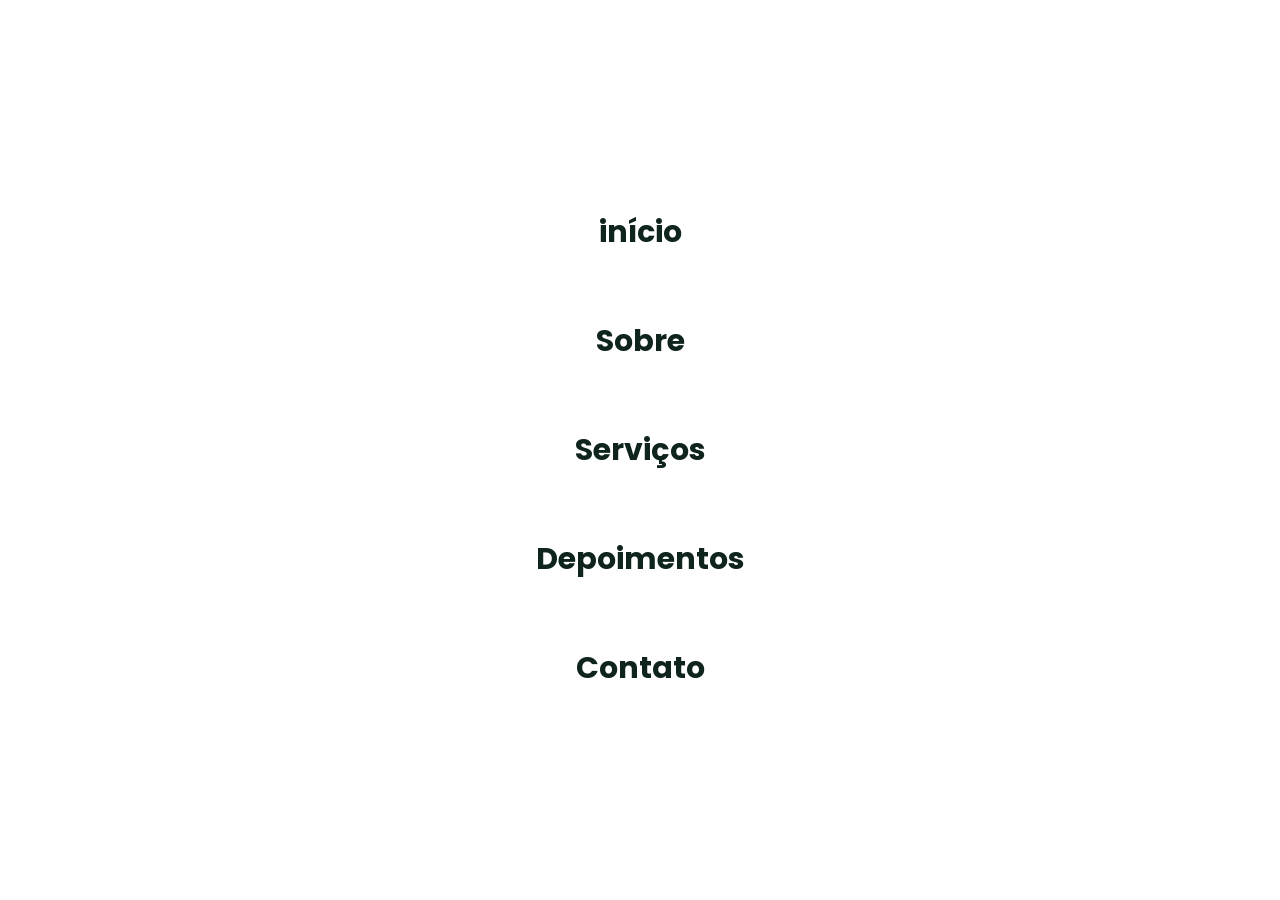
==== index.html @ bc119d98 "triyng to create navigation" ====
<!DOCTYPE html>
<html lang="pt_BR">

<head>
    <title>Barber's Page</title>

    <!-- METAS -->
    <meta charset="utf-8">
    <meta http-equiv="X-UA-Compatible" content="IE=edge, chrome=1">
    <meta name="viewport" content="width=device-width, initial-scale=1.0">

    <!-- CSS -->
    <link rel="stylesheet" href="./styles/style.css">

    <!-- FONTS -->
    <link rel="preconnect" href="https://fonts.googleapis.com">
    <link rel="preconnect" href="https://fonts.gstatic.com" crossorigin>
    <link
        href="https://fonts.googleapis.com/css2?family=DM+Sans:wght@400;500;700&family=Poppins:wght@400;500;700;800&display=swap"
        rel="stylesheet">

</head>

<body>
    <div class="content">
        <header id="header" class="container">
            <nav class="show">
                <a class="logo" href="#">beauty<span>salon</span><span>.</span></a>
                <div class="menu">
                    <ul>
                        <li><a class="title" href="#home">início</a></li>
                        <li><a class="title" href="#about">Sobre</a></li>
                        <li><a class="title" href="#services">Serviços</a></li>
                        <li><a class="title" href="#testimonials">Depoimentos</a></li>
                        <li><a class="title" href="#contact">Contato</a></li>
                    </ul>
                </div>

                <div class="open">...</div>
                <div class="close">x</div>
            </nav>
        </header>

        <main>
            <section class="section" id="home">
                <div class="container grid">
                    <div class="image">
                        <img src="./images/home-page.svg" alt="Profissional cortando cabelo de uma cliente em um ambiente exclusivo e organizado">
                    </div>
                    
                    <div class="text">
                        <h2 class="title">Saúde natural para os seus cabelos</h2>
                        <p>Um salão exclusivo em São Paulo, especializado em tratamentos naturais</p>
                        <a class="button" href="/">Agendar um horário</a>
                    </div>
                </div>
            </section>

            <div class="divider-1"></div>

            <section class="section"></section>
        </main>
    </div>
</body>

</html>
---- styles/style.css ----
/*===== RESET =====*/
* {
    margin: 0;
    padding: 0;
    outline: none;

    box-sizing: border-box;
}

a {
    text-decoration: none;
    color: var(--dark);
}

img {
    width: 100%;
    height: auto;
}

ul {
    list-style: none;
}

/*===== VARIABLES =====*/
:root {
    --hue: 159;

    --dark: hsl(var(--hue), 41%, 10%);
    --gray: hsl(0, 0%, 46%, 1);
    --light-gray: hsl(0, 0%, 89%);
    --primary-color: hsl(var(--hue), 36%, 57%);
    --secondary-color: hsl(var(--hue), 65%, 88%);
    --background-1: hsl(0, 0%, 98%);
    --background-2: hsl(0, 0%, 100%);

    font-size: 62.5%;
}

/*===== BASE =====*/
body {
    display: flex;
    height: 100vh;


   font: 400 1.6rem 'DM Sans', sans-serif;
   background: var(--background-1);
   color: var(--gray);

   -webkit-font-smoothing: antialiased;
}

.content {
    width: 100%;
}

main {
    margin-top: 7.2rem;
}

.title {
    font: 700 3rem Poppins, sans-serif;
    color: var(--dark);
    margin-bottom: 1.6rem;
    -webkit-font-smoothing: auto;
}

.container {
    width: 100%;
    padding: 0 2.4rem;
}

.divider-1 {
    height: 0.1rem;
    background: linear-gradient(270deg,
    #69B99D 0%,
    rgba(204, 244, 230, 0.34) 100%);
}

/*===== LAYOUT =====*/
#header {   
    border-bottom: 0.1rem solid var(--light-gray);
    display: flex;
    align-items: center;
    height: 7.2rem;

    position: fixed;
    background: var(--background-1);
    z-index: 100;
}

nav {
    display: flex;
    align-items: center;
    width: 100%;
    justify-content: space-between;
}

.logo {
    font: 700 2.1rem Poppins, sans-serif;
    color: var(--dark);
}

.logo span:nth-child(1) {
    color: var(--primary-color);
}

.logo span:nth-child(2) {
    font-weight: 800;
}

.section {
    padding: 8rem 0;
}

.grid {
    display: grid;
    gap: 3.2rem;
}
/*===== NAVIGATION =====*/

nav .menu {
    visibility: hidden;
    opacity: 0;
    
}

nav .menu ul li a {
    transition: color 0.2s;
}

nav .menu ul li a:hover {
    color: var(--primary-color);
}

nav.show .menu {
    visibility: visible;
    opacity: 1;

    background: var(--background-2);
    
    height: 100vh;
    width: 100vw;

    position: fixed;
    top: 0;
    left: 0;

    display: grid;
    place-content: center;
}

nav.show .menu ul {
    display: grid;
    gap: 6.4rem;
    text-align: center;
}

/*===== HOME =====*/
#home {
    overflow-x: hidden;
}

#home .container {
    padding: 0;
}

#home .image {
    
    position: relative;
}

#home .image::before {
    content: '';
    width: 100%;
    height: 100%;
    background: var(--secondary-color);
    position: absolute;
    top: -16.8%;
    left: 16.8%;
    z-index: 0;

    border-radius: 0.4rem;
}

#home .image img {
    width: 89%;
    position: relative;
}

#home .container .text {
    padding: 0 2.4rem;
    text-align: center;
}

#home .text p {
    margin-bottom: 3.2rem;
}

#home .text a.button {
    padding: 1.5rem 3.2rem;
    background: var(--primary-color);
    color: var(--background-1);
    border-radius: .4rem;
    font-weight: 500;

    display: inline-block;
    transition: 0.2s;
}

#home .text a.button:hover {
    filter: brightness(1.1);
}
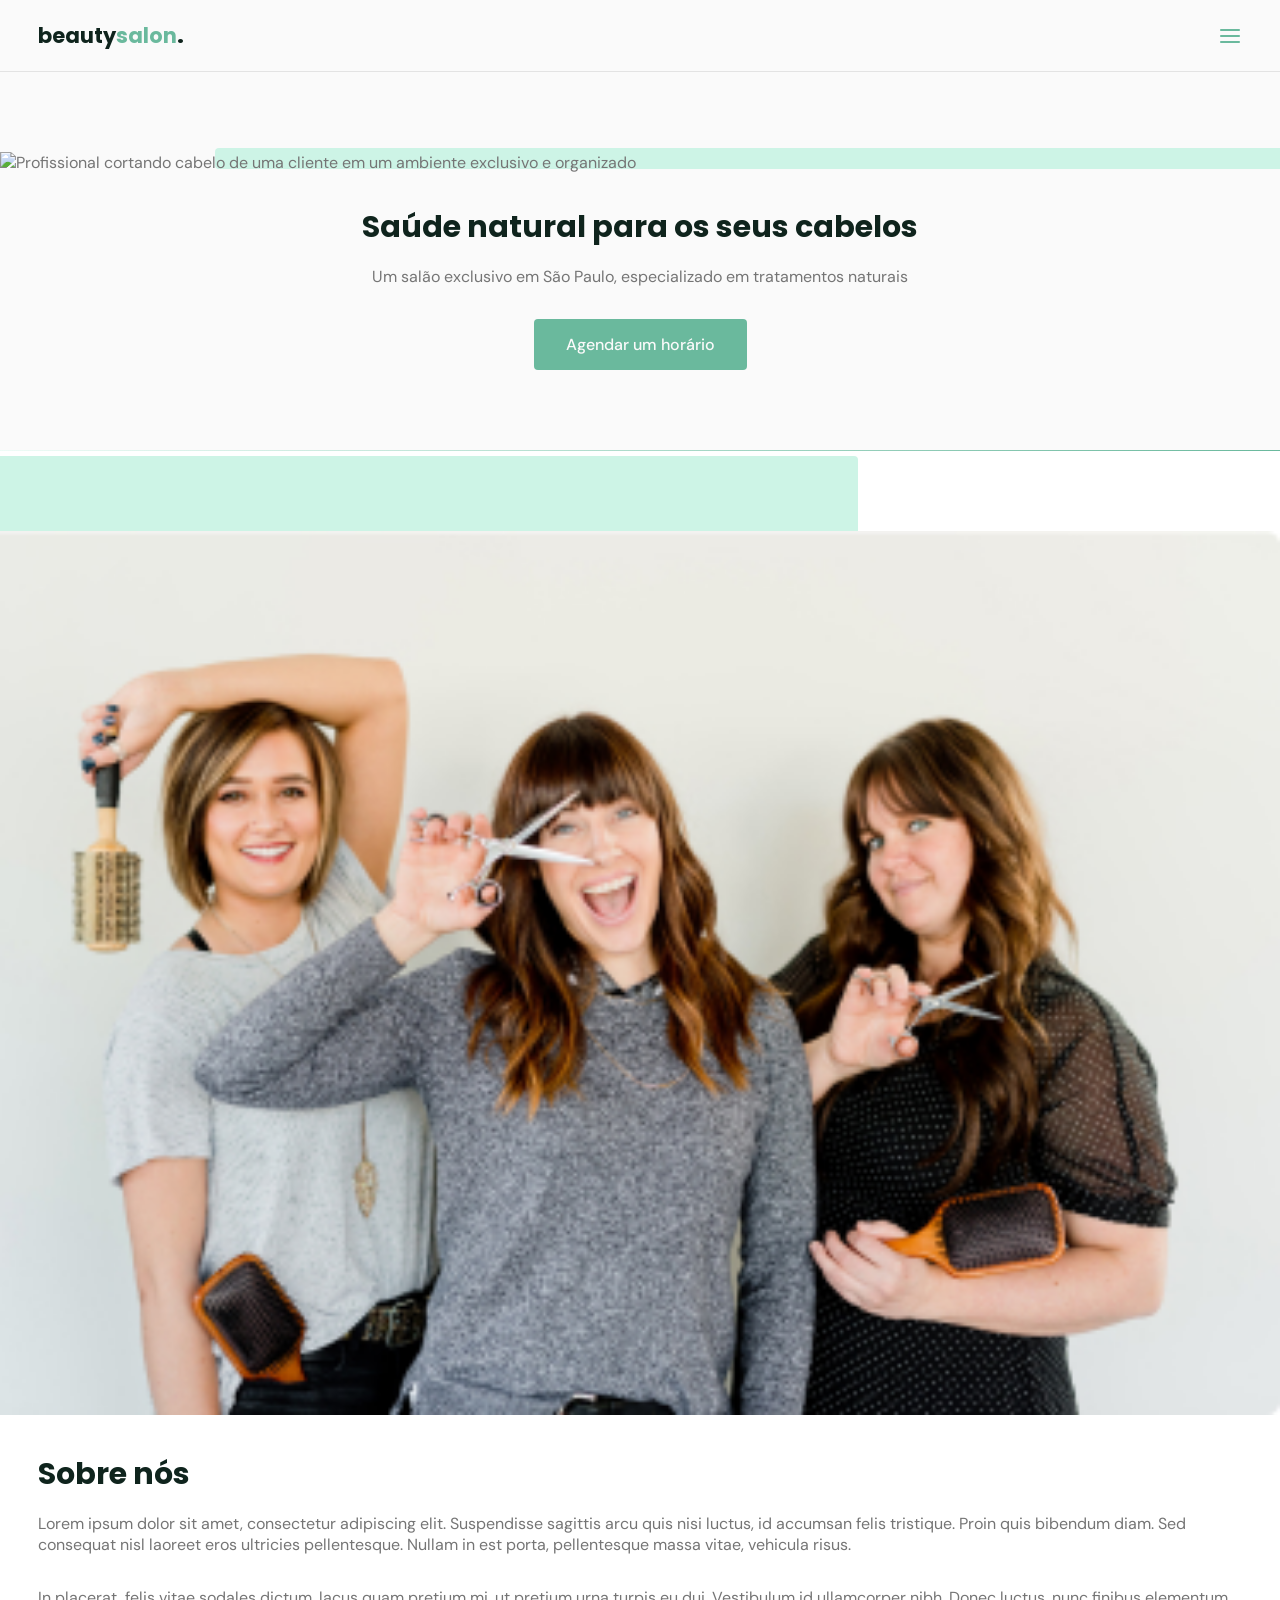
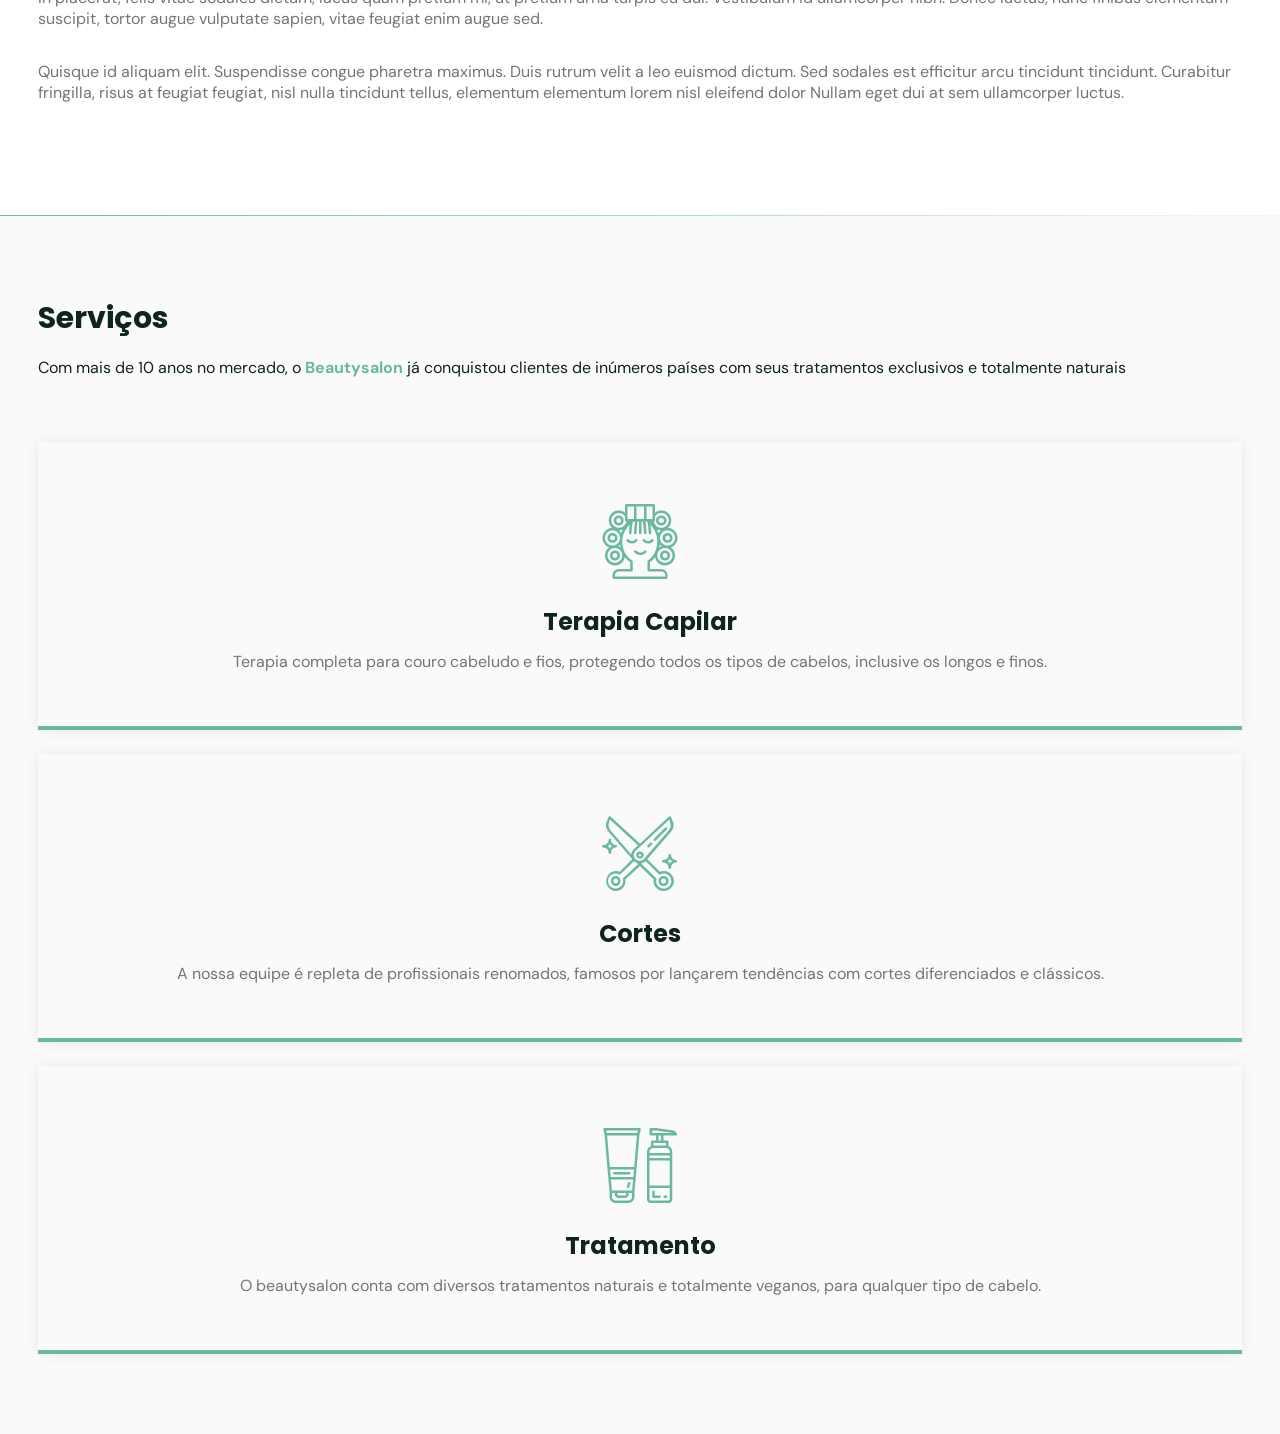
==== commit 29035fc3: "Finished the services section" ====
--- a/index.html
+++ b/index.html
@@ -19,16 +19,21 @@
         href="https://fonts.googleapis.com/css2?family=DM+Sans:wght@400;500;700&family=Poppins:wght@400;500;700;800&display=swap"
         rel="stylesheet">
 
+    <!-- ICONS -->
+    <link rel="stylesheet" href="./assets/fonts/style.css">
+
+    <script src="./scripts/main.js" defer></script>
+
 </head>
 
 <body>
     <div class="content">
         <header id="header" class="container">
-            <nav class="show">
+            <nav class="">
                 <a class="logo" href="#">beauty<span>salon</span><span>.</span></a>
                 <div class="menu">
                     <ul>
-                        <li><a class="title" href="#home">início</a></li>
+                        <li><a class="title" href="#home">Início</a></li>
                         <li><a class="title" href="#about">Sobre</a></li>
                         <li><a class="title" href="#services">Serviços</a></li>
                         <li><a class="title" href="#testimonials">Depoimentos</a></li>
@@ -36,18 +41,19 @@
                     </ul>
                 </div>
 
-                <div class="open">...</div>
-                <div class="close">x</div>
+                <div class="toggle icon-menu"></div>
+                <div class="toggle icon-close"></div>
             </nav>
         </header>
 
         <main>
             <section class="section" id="home">
-                <div class="container grid">
+                <div class="container">
                     <div class="image">
-                        <img src="./images/home-page.svg" alt="Profissional cortando cabelo de uma cliente em um ambiente exclusivo e organizado">
+                        <img src="./assets/images/home-image.svg"
+                            alt="Profissional cortando cabelo de uma cliente em um ambiente exclusivo e organizado">
                     </div>
-                    
+
                     <div class="text">
                         <h2 class="title">Saúde natural para os seus cabelos</h2>
                         <p>Um salão exclusivo em São Paulo, especializado em tratamentos naturais</p>
@@ -58,7 +64,68 @@
 
             <div class="divider-1"></div>
 
-            <section class="section"></section>
+            <section class="section" id="about">
+                <div class="container">
+                    <div class="image">
+                        <img src="./assets/images/about-image.jpg" alt="3 cabelereiras sorrindo">
+                    </div>
+                    <div class="text">
+                        <h2 class="title">Sobre nós</h2>
+
+                        <p>Lorem ipsum dolor sit amet, consectetur adipiscing elit. Suspendisse sagittis arcu quis nisi luctus, id accumsan felis tristique. Proin quis bibendum diam. Sed consequat nisl laoreet eros ultricies pellentesque. Nullam in est porta, pellentesque massa vitae, vehicula risus.
+                        </p>
+
+                        <p>In placerat, felis vitae sodales dictum, lacus quam pretium mi, ut pretium urna turpis eu dui. Vestibulum id ullamcorper nibh. Donec luctus, nunc finibus elementum suscipit, tortor augue vulputate sapien, vitae feugiat enim augue sed.</p>
+
+                        <p>Quisque id aliquam elit. Suspendisse congue pharetra maximus. Duis rutrum velit a leo euismod dictum. Sed sodales est efficitur arcu tincidunt tincidunt. Curabitur fringilla, risus at feugiat feugiat, nisl nulla tincidunt tellus, elementum elementum lorem nisl eleifend dolor Nullam eget dui at sem ullamcorper luctus.</p>
+                    </div>
+                </div>
+            </section>
+
+            <div class="divider-2"></div>
+
+            <section class="section" id="services">
+                <div class="container">
+                    <header>
+                        <h2 class="title">Serviços</h2>
+
+                        <p>Com mais de 10 anos no mercado, o <span>Beautysalon</span> já conquistou clientes de inúmeros países com seus tratamentos exclusivos e totalmente naturais</p>
+                    </header>
+
+                    <div class="cards">
+                        <div class="card-wrapper">
+                            <div class="icon-woman-hair icon"></div>
+                            
+                            <div class="text">
+                                <h3 class="subtitle">Terapia Capilar</h3>
+
+                                <p>Terapia completa para couro cabeludo e fios, protegendo todos os tipos de cabelos, inclusive os longos e finos.</p>
+                            </div>
+                        </div>
+
+                        <div class="card-wrapper">
+                            <div class="icon-trim icon"></div>
+                            
+                            <div class="text">
+                                <h3 class="subtitle">Cortes</h3>
+
+                                <p>A nossa equipe é repleta de profissionais renomados, famosos por lançarem tendências com cortes diferenciados e clássicos.</p>
+                            </div>
+                        </div>
+
+                        <div class="card-wrapper">
+                            <div class="icon-cosmetic icon"></div>
+                            
+                            <div class="text">
+                                <h3 class="subtitle">Tratamento</h3>
+
+                                <p>O beautysalon conta com diversos tratamentos naturais e totalmente veganos, para qualquer tipo de cabelo.</p>
+                            </div>
+                        </div>
+                    </div>
+                    
+                </div>
+            </section>
         </main>
     </div>
 </body>
--- a/styles/style.css
+++ b/styles/style.css
@@ -43,7 +43,6 @@
 
 
    font: 400 1.6rem 'DM Sans', sans-serif;
-   background: var(--background-1);
    color: var(--gray);
 
    -webkit-font-smoothing: antialiased;
@@ -64,16 +63,30 @@
     -webkit-font-smoothing: auto;
 }
 
+.subtitle {
+    font: 700 2.4rem Poppins, sans-serif;
+    color: var(--dark);
+    margin-bottom: 1.2rem;
+    -webkit-font-smoothing: auto;
+}
+
 .container {
     width: 100%;
-    padding: 0 2.4rem;
+    padding: 0 3.8rem;
 }
 
 .divider-1 {
     height: 0.1rem;
     background: linear-gradient(270deg,
-    #69B99D 0%,
-    rgba(204, 244, 230, 0.34) 100%);
+	hsl(var(--hue), 36%, 57%) 0%,
+    hsla(var(--hue), 65%, 88%, 0.34) 100%);
+}
+
+.divider-2 {
+    height: 0.1rem;
+    background: linear-gradient(90deg,
+	hsl(var(--hue), 36%, 57%) 0%,
+    hsla(var(--hue), 65%, 88%, 0.34) 100%);
 }
 
 /*===== LAYOUT =====*/
@@ -112,20 +125,34 @@
     padding: 8rem 0;
 }
 
-.grid {
-    display: grid;
-    gap: 3.2rem;
-}
 /*===== NAVIGATION =====*/
 
 nav .menu {
     visibility: hidden;
     opacity: 0;
-    
+    position: fixed;
 }
 
 nav .menu ul li a {
     transition: color 0.2s;
+    position: relative;
+}
+
+nav ul li a::after {
+    content: '';
+    width: 0%;
+    height: 0.2rem;
+    background: var(--primary-color);
+
+    position: absolute;
+    bottom: -2.4rem;
+    left: 0;
+
+    transition: width 0.2s;
+}
+
+nav ul li a:hover::after {
+    width: 100%;
 }
 
 nav .menu ul li a:hover {
@@ -141,7 +168,6 @@
     height: 100vh;
     width: 100vw;
 
-    position: fixed;
     top: 0;
     left: 0;
 
@@ -153,19 +179,42 @@
     display: grid;
     gap: 6.4rem;
     text-align: center;
+}
+
+/* toggle menu */
+.toggle {
+    color: var(--primary-color);
+    font-size: 2.4rem;
+    cursor: pointer;
+}
+
+nav div.icon-close {
+    visibility: hidden;
+    opacity: 0;
+    position: fixed;
+}
+
+nav.show div.icon-close {
+    visibility: visible;
+    opacity: 1;
+
+    position: absolute;
+    right: 2.4rem;
 }
 
 /*===== HOME =====*/
 #home {
     overflow-x: hidden;
+    background: var(--background-1);
 }
 
 #home .container {
     padding: 0;
+    display: grid;
+    gap: 3.2rem;
 }
 
 #home .image {
-    
     position: relative;
 }
 
@@ -188,7 +237,7 @@
 }
 
 #home .container .text {
-    padding: 0 2.4rem;
+    padding: 0 3.8rem;
     text-align: center;
 }
 
@@ -209,4 +258,104 @@
 
 #home .text a.button:hover {
     filter: brightness(1.1);
-}+}
+
+/*===== ABOUT =====*/
+#about {
+    overflow-x: hidden;
+    background: var(--background-2);
+}
+
+#about .container {
+    padding: 0;
+    display: grid;
+    gap: 3.2rem;
+}
+
+#about .image {
+    position: relative;
+}
+
+#about .image::before {
+    content: '';
+    width: 100%;
+    height: 100%;
+    background: var(--secondary-color);
+    position: absolute;
+    top: -8.4%;
+    right: 33%;
+    z-index: 0;
+
+    border-radius: 0.4rem;
+}
+
+#about .image img {
+    width: 100%;
+    position: relative;
+}
+
+#about .container .text {
+    padding: 0 3.8rem;
+    text-align: left;
+}
+
+#about .text p {
+    margin-bottom: 3.2rem;
+}
+
+/*===== SERVICES =====*/
+
+#services {
+    background: var(--background-1);
+}
+
+#services header {
+    margin-bottom: 6.4rem;
+}
+
+#services header p {
+    color: var(--dark);
+    font: 400 1.6rem 'DM Sans', sans-serif;
+}
+
+#services header p span {
+    color: var(--primary-color);
+    font: 700 1.6rem 'DM Sans', sans-serif;
+}
+
+#services .cards {
+    display: grid;
+    gap: 2.4rem;
+}
+
+#services .cards .card-wrapper {
+    display: grid;
+    align-items: center;
+    text-align: center;
+
+    padding: 5.8rem 3.2rem;
+
+    box-shadow: 0px 0px 1.2rem rgba(0, 0, 0, 0.08);
+
+    position: relative;
+}
+
+#services .cards .card-wrapper::after {
+    content: '';
+    width: 100%;
+    height: 0.4rem;
+
+    background: var(--primary-color);
+
+    position: absolute;
+    bottom: 0;
+    left: 0;
+}
+
+#services .cards .card-wrapper .icon {
+    font-size: 8rem;
+    color: var(--primary-color);
+
+    margin-bottom: 2.4rem;
+}
+
--- a/assets/fonts/style.css
+++ b/assets/fonts/style.css
@@ -0,0 +1,63 @@
+@font-face {
+  font-family: 'icomoon';
+  src:  url('fonts/icomoon.eot?1zfzpm');
+  src:  url('fonts/icomoon.eot?1zfzpm#iefix') format('embedded-opentype'),
+    url('fonts/icomoon.ttf?1zfzpm') format('truetype'),
+    url('fonts/icomoon.woff?1zfzpm') format('woff'),
+    url('fonts/icomoon.svg?1zfzpm#icomoon') format('svg');
+  font-weight: normal;
+  font-style: normal;
+  font-display: block;
+}
+
+[class^="icon-"], [class*=" icon-"] {
+  /* use !important to prevent issues with browser extensions that change fonts */
+  font-family: 'icomoon' !important;
+  speak: never;
+  font-style: normal;
+  font-weight: normal;
+  font-variant: normal;
+  text-transform: none;
+  line-height: 1;
+
+  /* Better Font Rendering =========== */
+  -webkit-font-smoothing: antialiased;
+  -moz-osx-font-smoothing: grayscale;
+}
+
+.icon-phone:before {
+  content: "\e900";
+}
+.icon-close:before {
+  content: "\e901";
+}
+.icon-cosmetic:before {
+  content: "\e902";
+}
+.icon-facebook:before {
+  content: "\e903";
+}
+.icon-instagram:before {
+  content: "\e904";
+}
+.icon-mail:before {
+  content: "\e905";
+}
+.icon-map-pin:before {
+  content: "\e906";
+}
+.icon-menu:before {
+  content: "\e907";
+}
+.icon-trim:before {
+  content: "\e908";
+}
+.icon-whatsapp:before {
+  content: "\e909";
+}
+.icon-woman-hair:before {
+  content: "\e90a";
+}
+.icon-youtube:before {
+  content: "\e90b";
+}
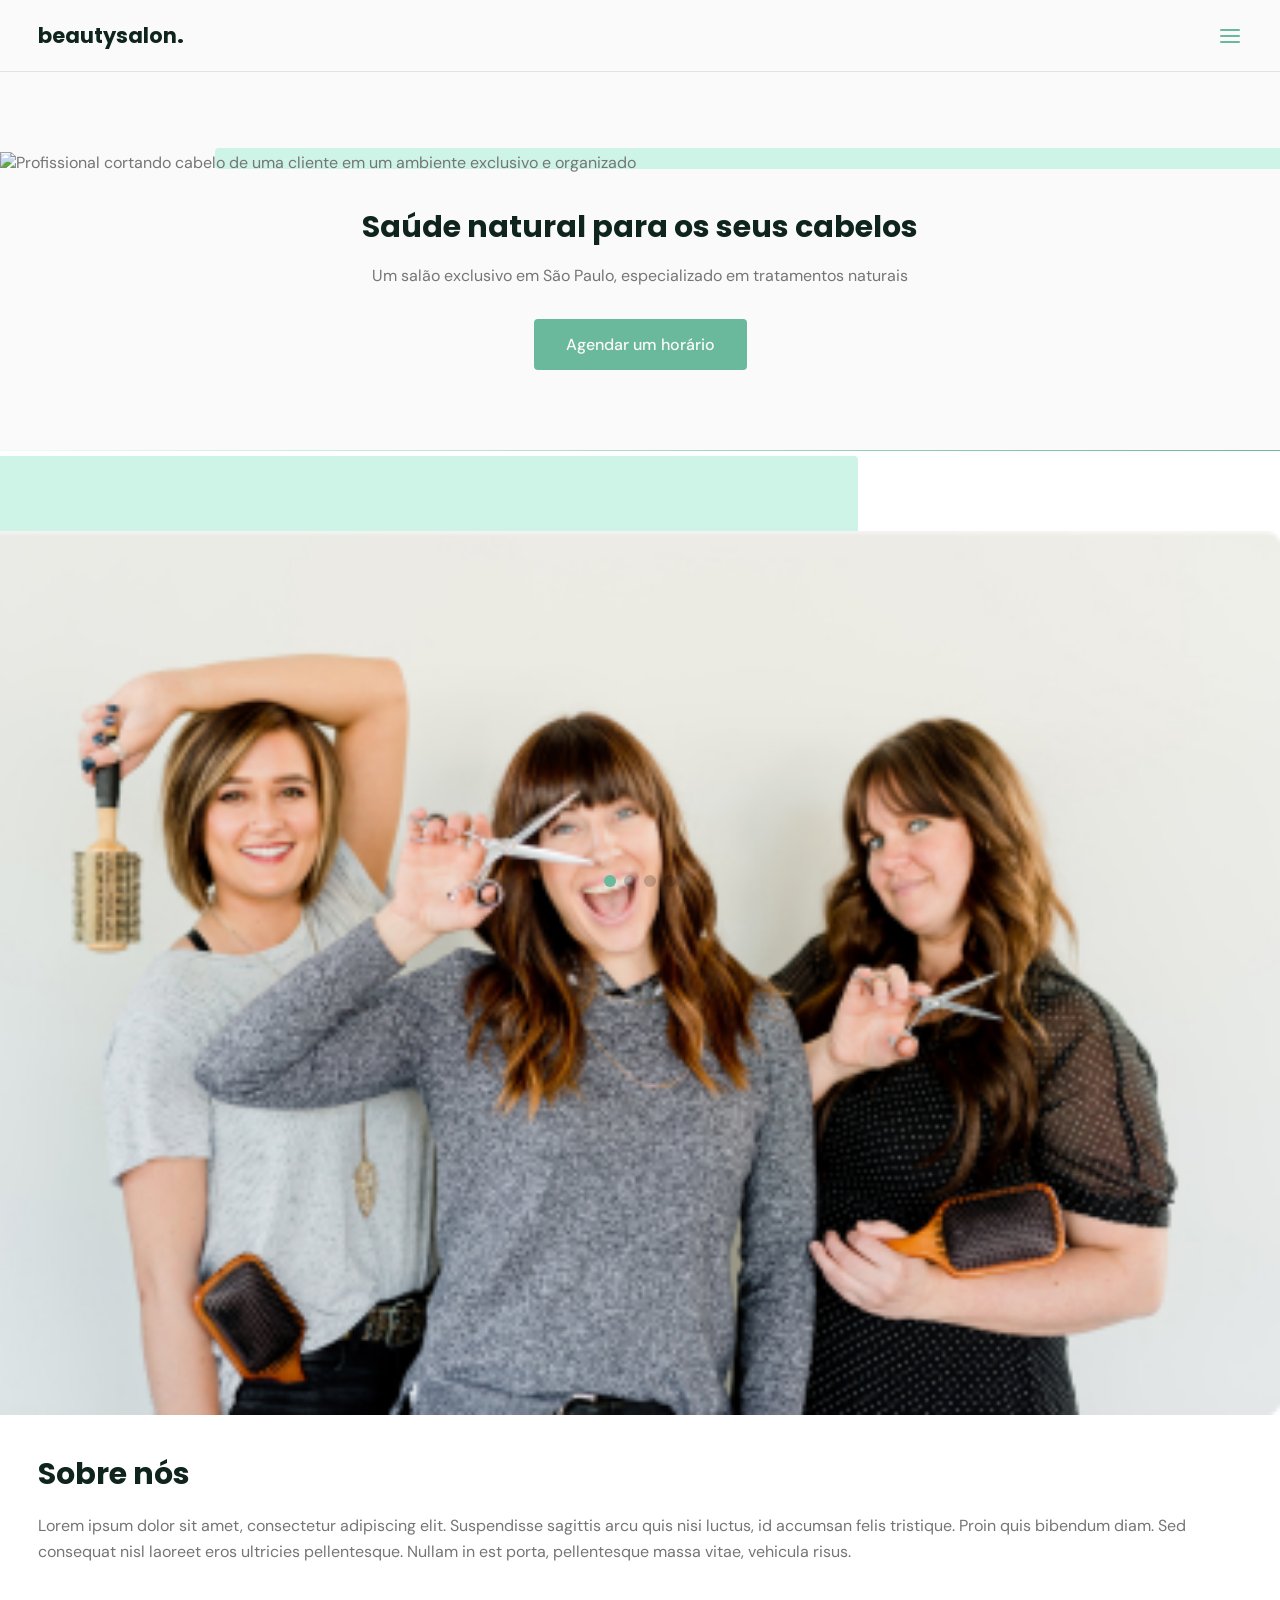
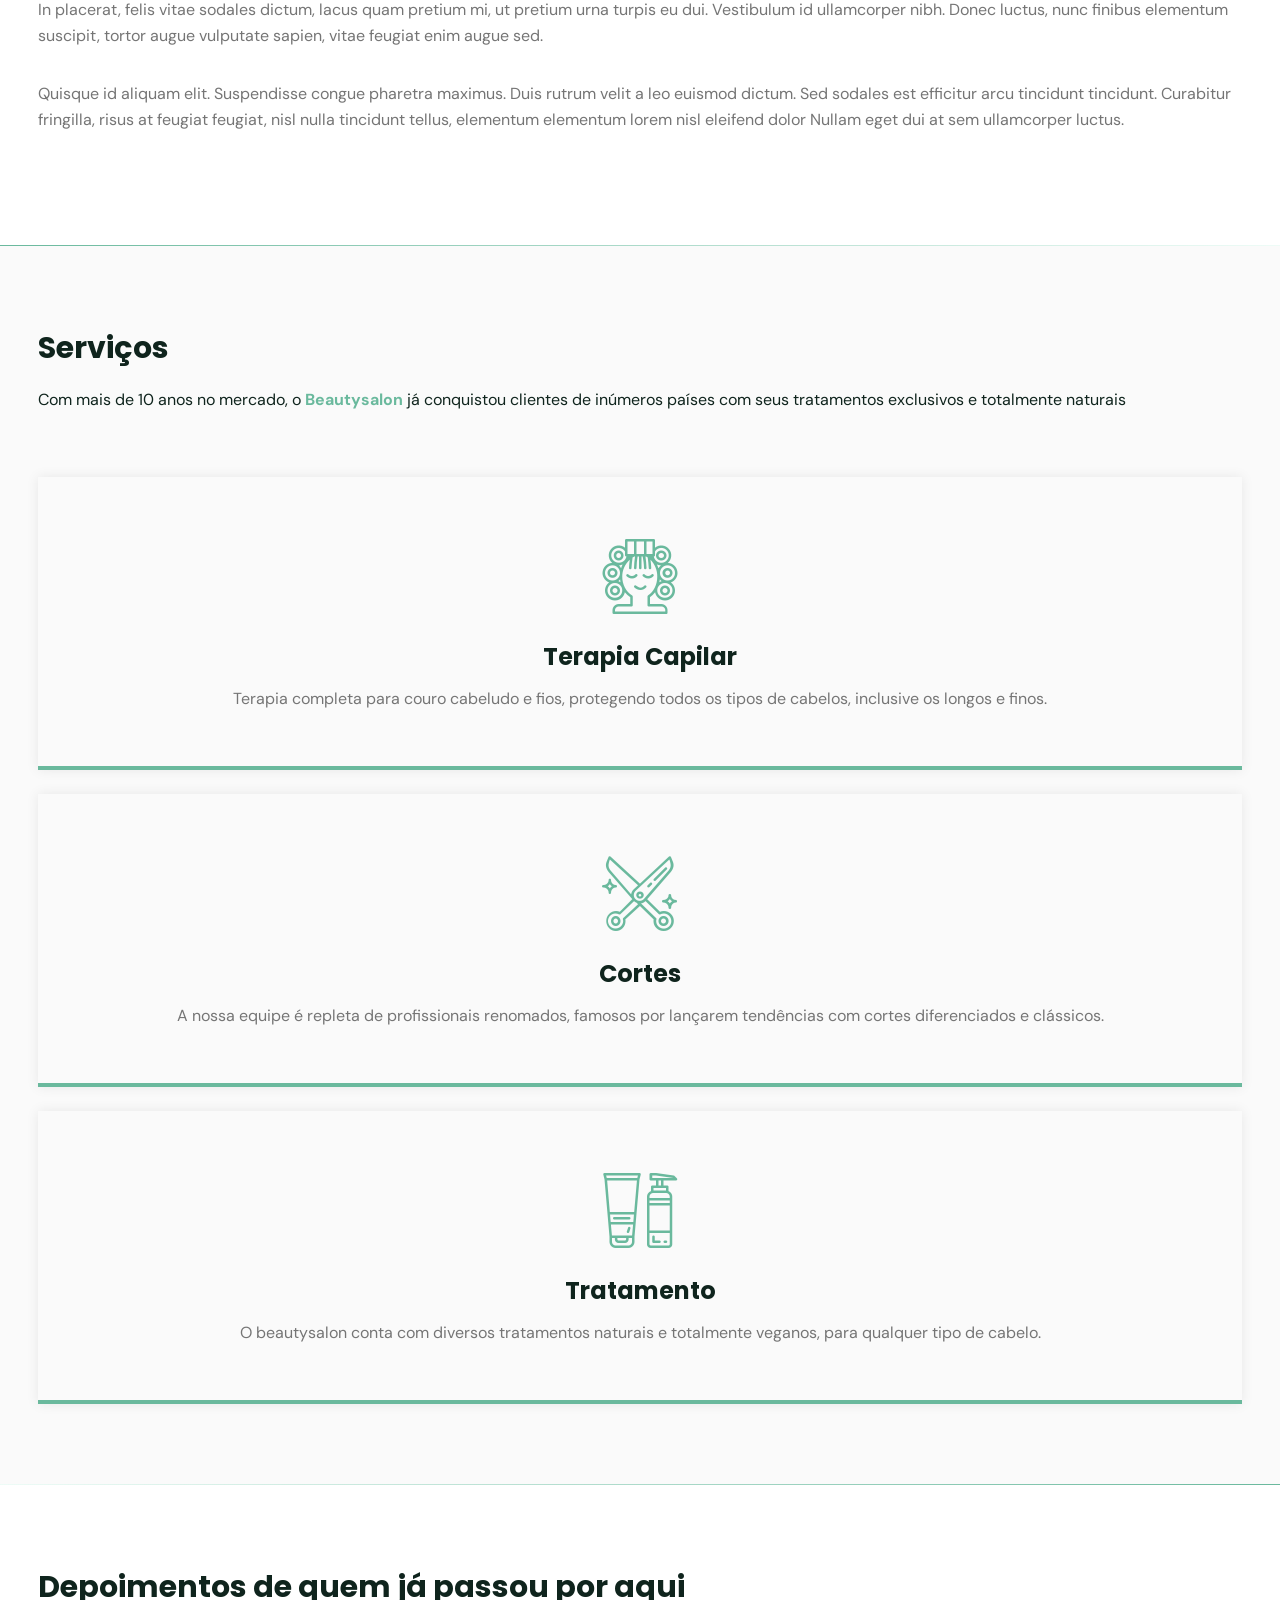
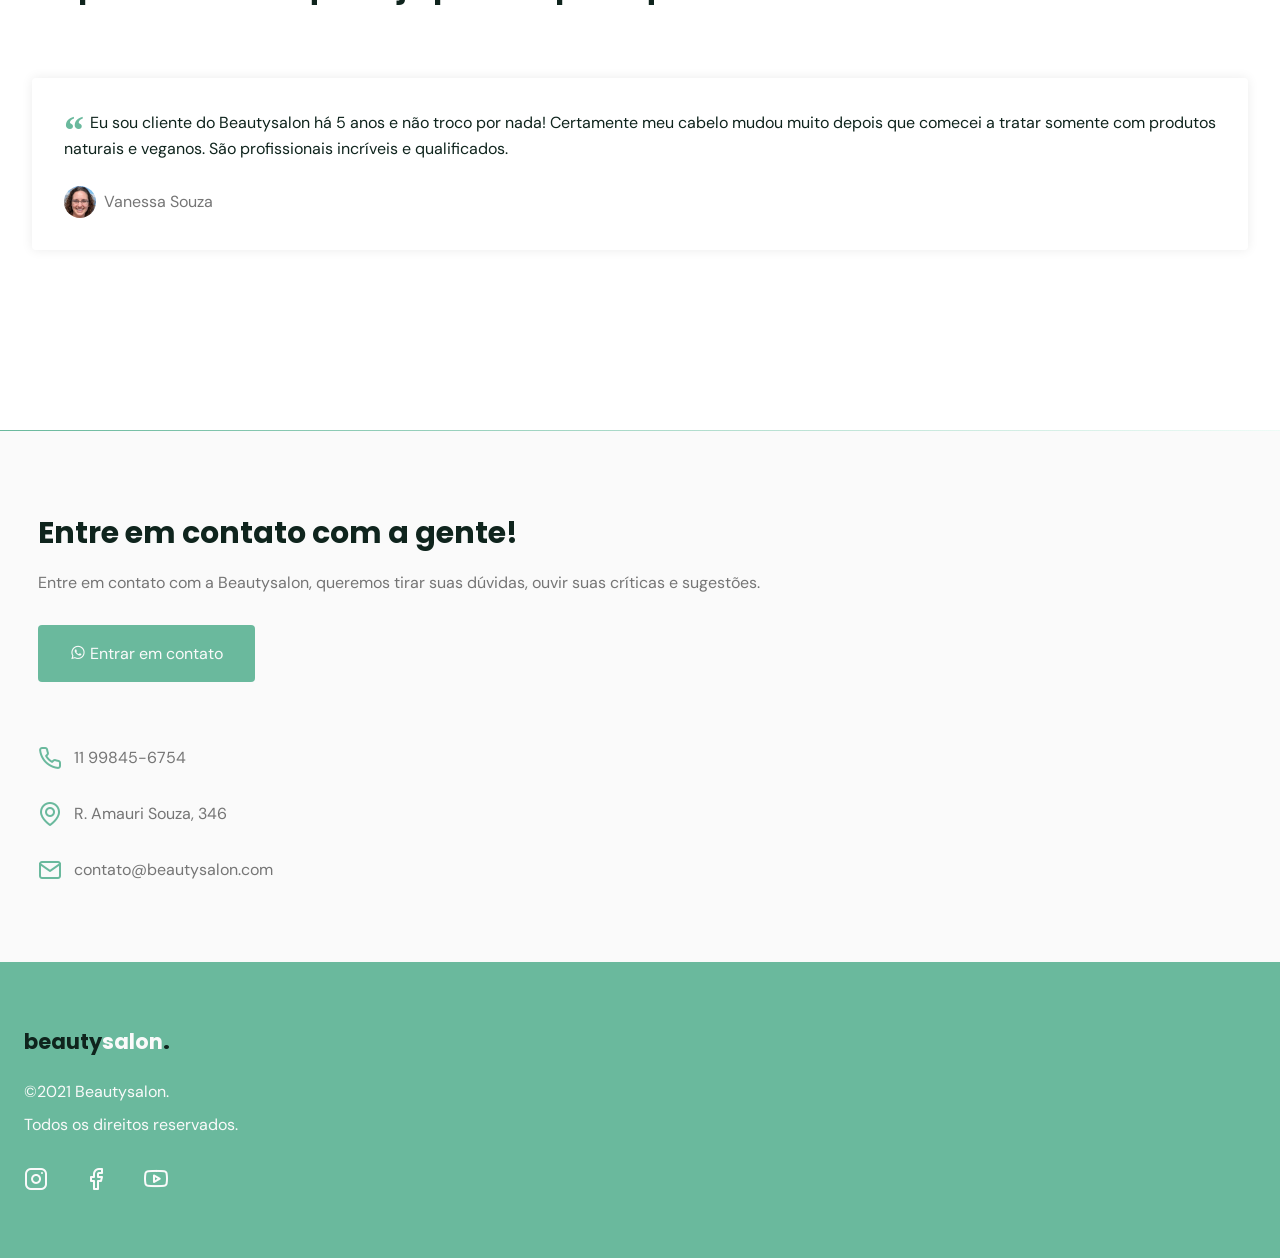
==== commit b7f3ad3e: "Mobile part almost completed" ====
--- a/index.html
+++ b/index.html
@@ -9,19 +9,25 @@
     <meta http-equiv="X-UA-Compatible" content="IE=edge, chrome=1">
     <meta name="viewport" content="width=device-width, initial-scale=1.0">
 
-    <!-- CSS -->
-    <link rel="stylesheet" href="./styles/style.css">
-
     <!-- FONTS -->
     <link rel="preconnect" href="https://fonts.googleapis.com">
     <link rel="preconnect" href="https://fonts.gstatic.com" crossorigin>
-    <link
-        href="https://fonts.googleapis.com/css2?family=DM+Sans:wght@400;500;700&family=Poppins:wght@400;500;700;800&display=swap"
-        rel="stylesheet">
+    <link href="https://fonts.googleapis.com/css2?family=DM+Sans:wght@400;500;700&family=Poppins:wght@400;500;700;800&display=swap" rel="stylesheet">
 
     <!-- ICONS -->
     <link rel="stylesheet" href="./assets/fonts/style.css">
 
+    <!-- SWIPER -->
+    <link rel="stylesheet" href="https://unpkg.com/swiper/swiper-bundle.min.css"/>
+    <script src="https://unpkg.com/swiper/swiper-bundle.min.js" defer></script>
+
+    <!-- SCROLLREVEAL -->
+    <script src="https://unpkg.com/scrollreveal" defer></script>
+
+    <!-- CSS -->
+    <link rel="stylesheet" href="./styles/style.css">
+
+    <!-- SCRIPTS -->
     <script src="./scripts/main.js" defer></script>
 
 </head>
@@ -30,7 +36,7 @@
     <div class="content">
         <header id="header" class="container">
             <nav class="">
-                <a class="logo" href="#">beauty<span>salon</span><span>.</span></a>
+                <a class="logo" href="/">beauty<span>salon</span><span>.</span></a>
                 <div class="menu">
                     <ul>
                         <li><a class="title" href="#home">Início</a></li>
@@ -126,7 +132,141 @@
                     
                 </div>
             </section>
+
+            <div class="divider-1"></div>
+
+            <div class="section" id="testimonials">
+                    <header>
+                        <h2 class="title">Depoimentos de quem já passou por aqui</h2>
+                    </header>
+                    <div class="swiper-container">
+                        <div class="carousel swiper-wrapper">
+                            <div class="testimonial-wrapper swiper-slide">
+                                <blockquote>
+                                    <div class="text">
+                                        <span>&ldquo;</span><p>
+                                            Eu sou cliente do Beautysalon há 5 anos e não troco por nada! Certamente meu cabelo mudou muito depois que comecei a tratar somente com produtos naturais e veganos. São profissionais incríveis e qualificados. 
+                                        </p>
+                                    </div>
+                                    <cite>
+                                        <img src="./assets/images/vanessa-souza.png" alt="Foto de Vanessa Souza">
+                                        Vanessa Souza
+                                    </cite>
+                                </blockquote>
+                            </div>
+
+                            <div class="testimonial-wrapper swiper-slide">
+                                <blockquote>
+                                    <div class="text">
+
+                                    <span>&ldquo;</span><p>
+                                            Minha mãe frequenta o salão há anos e me levou um dia para conhecer. Minha experiência foi incrível, eu continuo fazendo a terapia capilar e isso salvou o meu cabelo. Adoro todos os profissionais do Beautysalon. 
+                                        </p>
+                                    </div>
+
+                                    <cite>
+                                        <img src="./assets/images/luna-falcao.png" alt="Foto de Luna Falcão">
+                                        Luna Falcão
+                                    </cite>
+                                </blockquote>
+                            </div>
+
+                            <div class="testimonial-wrapper swiper-slide">
+                                <blockquote>
+                                    <div class="text">
+                                        <span>&ldquo;</span><p>
+                                            Eu sou cliente do Beautysalon há 5 anos e não troco por nada! Certamente meu cabelo mudou muito depois que comecei a tratar somente com produtos naturais e veganos. São profissionais incríveis e qualificados. 
+                                        </p>
+                                    </div>
+                                    <cite>
+                                        <img src="./assets/images/vanessa-souza.png" alt="Foto de Vanessa Souza">
+                                        Vanessa Souza
+                                    </cite>
+                                </blockquote>
+                            </div>
+
+                            <div class="testimonial-wrapper swiper-slide">
+                                <blockquote>
+                                    <div class="text">
+
+                                    <span>&ldquo;</span><p>
+                                            Minha mãe frequenta o salão há anos e me levou um dia para conhecer. Minha experiência foi incrível, eu continuo fazendo a terapia capilar e isso salvou o meu cabelo. Adoro todos os profissionais do Beautysalon. 
+                                        </p>
+                                    </div>
+
+                                    <cite>
+                                        <img src="./assets/images/luna-falcao.png" alt="Foto de Luna Falcão">
+                                        Luna Falcão
+                                    </cite>
+                                </blockquote>
+                            </div>
+                        </div>
+
+                        <div class="swiper-pagination"></div>
+                    </div>
+            </div>
+
+            <div class="divider-2"></div>
+
+            <div class="section" id="contact">
+                <div class="container">
+                    <header>
+                        <h2 class="title">Entre em contato com a gente!</h2>
+
+                        <p>Entre em contato com a Beautysalon, queremos tirar suas dúvidas, ouvir suas críticas e sugestões.</p>    
+                    </header>
+
+                    <div class="links">
+                        <a class="button" href="https://api.whatsapp.com/send?phone=+5555997124648&text=Oi! Gostaria de agender um horário" target="blank">
+                            <i class="icon-whatsapp"></i>
+                            Entrar em contato
+                        </a>
+
+                        <ul>
+                            <li>
+                                <i class="icon-phone"></i>
+                                11 99845-6754
+                            </li>
+
+                            <li>
+                                <i class="icon-map-pin"></i>
+                                R. Amauri Souza, 346
+                            </li>
+
+                            <li>
+                                <i class="icon-mail"></i>
+                                contato@beautysalon.com
+                            </li>
+                        </ul>
+                    </div>
+
+                </div>
+            </div>
         </main>
+
+        <footer id="footer">
+            <a class="logo" href="/">beauty<span style="color: var(--background-1)">salon</span><span>.</span></a>
+
+            <div class="text">
+                <p>©2021 Beautysalon.</p>
+
+                <p>Todos os direitos reservados.</p>
+            </div>
+
+            <div class="links">
+                <a href="">
+                    <i class="icon-instagram"></i>
+                </a>
+
+                <a href="">
+                    <i class="icon-facebook"></i>
+                </a>
+
+                <a href="">
+                    <i class="icon-youtube"></i>
+                </a>
+            </div>
+        </footer>
     </div>
 </body>
 
--- a/styles/style.css
+++ b/styles/style.css
@@ -34,6 +34,9 @@
     --background-2: hsl(0, 0%, 100%);
 
     font-size: 62.5%;
+
+
+    scroll-behavior: smooth;
 }
 
 /*===== BASE =====*/
@@ -87,6 +90,14 @@
     background: linear-gradient(90deg,
 	hsl(var(--hue), 36%, 57%) 0%,
     hsla(var(--hue), 65%, 88%, 0.34) 100%);
+}
+
+a.button {
+    transition: 0.2s;
+}
+
+a.button:hover {
+    filter: brightness(1.1);
 }
 
 /*===== LAYOUT =====*/
@@ -101,6 +112,14 @@
     z-index: 100;
 }
 
+#header.scroll {
+    transition: box-shadow 0.3s;
+
+    box-shadow: 0 0 1.2rem rgba(0, 0, 0, 0.1);
+}
+
+
+
 nav {
     display: flex;
     align-items: center;
@@ -111,14 +130,22 @@
 .logo {
     font: 700 2.1rem Poppins, sans-serif;
     color: var(--dark);
+
+    
 }
 
 .logo span:nth-child(1) {
-    color: var(--primary-color);
+    color: var(--dark);
+
+    transition: color 0.3s;
 }
 
 .logo span:nth-child(2) {
     font-weight: 800;
+}
+
+#header.scroll .logo span:nth-child(1) {
+    color: var(--primary-color);
 }
 
 .section {
@@ -173,6 +200,8 @@
 
     display: grid;
     place-content: center;
+
+    transition: 0.3s
 }
 
 nav.show .menu ul {
@@ -192,6 +221,12 @@
     visibility: hidden;
     opacity: 0;
     position: fixed;
+
+    top: -2.4rem;
+}
+
+nav .icon-menu {
+    color: var(--primary-color);
 }
 
 nav.show div.icon-close {
@@ -199,7 +234,9 @@
     opacity: 1;
 
     position: absolute;
-    right: 2.4rem;
+    top: 2.4rem;
+    right: 3.8rem;
+    transition: 0.2s;
 }
 
 /*===== HOME =====*/
@@ -243,6 +280,7 @@
 
 #home .text p {
     margin-bottom: 3.2rem;
+    line-height: 2.083rem
 }
 
 #home .text a.button {
@@ -253,12 +291,8 @@
     font-weight: 500;
 
     display: inline-block;
-    transition: 0.2s;
-}
-
-#home .text a.button:hover {
-    filter: brightness(1.1);
-}
+}
+
 
 /*===== ABOUT =====*/
 #about {
@@ -301,6 +335,7 @@
 
 #about .text p {
     margin-bottom: 3.2rem;
+    line-height: 2.6rem;
 }
 
 /*===== SERVICES =====*/
@@ -316,6 +351,7 @@
 #services header p {
     color: var(--dark);
     font: 400 1.6rem 'DM Sans', sans-serif;
+    line-height: 2.6rem;
 }
 
 #services header p span {
@@ -338,6 +374,17 @@
     box-shadow: 0px 0px 1.2rem rgba(0, 0, 0, 0.08);
 
     position: relative;
+}
+
+#services .cards .card-wrapper .icon {
+    font-size: 8rem;
+    color: var(--primary-color);
+
+    margin-bottom: 2.4rem;
+}
+
+#services .cards .card-wrapper .text {
+    line-height: 2.6rem;
 }
 
 #services .cards .card-wrapper::after {
@@ -352,10 +399,148 @@
     left: 0;
 }
 
-#services .cards .card-wrapper .icon {
-    font-size: 8rem;
-    color: var(--primary-color);
-
+
+
+/*===== SERVICES =====*/
+#testimonials {
+    background: var(--background-2);
+}
+
+#testimonials header {
+    padding: 0 3.8rem;
+}
+
+#testimonials header .title {
+    margin: 0;
+}
+
+#testimonials .carousel .testimonial-wrapper blockquote {
+    padding: 3.2rem;
+    box-shadow: 0 0 1.2rem rgba(0, 0, 0, 0.08);
+    border-radius: 0.4rem;
+    margin-bottom: 3.2rem;
+}
+
+#testimonials .carousel .testimonial-wrapper .text {
+    position: relative;
+}
+
+#testimonials .carousel .testimonial-wrapper .text p {
+    font: 400 1.6rem 'DM Sans', sans-serif;
+    color: var(--dark);
+    line-height: 2.6rem;
+
+    text-indent: 2.6rem;
+}
+
+#testimonials .carousel .testimonial-wrapper .text span {
+    font: 700 4rem serif;
+    color: var(--primary-color);
+    line-height: 2.6rem;
+
+    position: absolute;
+    top: 0.78rem;
+    left: 0rem;
+}
+
+#testimonials .carousel .testimonial-wrapper cite {
+    display: flex;
+    align-items: center;
+    margin-top: 2.4rem;
+
+    font: 400 1.6rem 'DM Sans', sans-serif;
+    color: var(--gray);
+}
+
+#testimonials .carousel .testimonial-wrapper cite img {
+    width: 3.2rem;
+    clip-path: circle();
+    margin-right: 0.8rem;
+}
+
+/*===== SWIPER =====*/
+
+.swiper-slide {
+    height: auto;
+    padding: 6.8rem 3.2rem;
+}
+
+.swiper-pagination-bullet {
+    width: 1.2rem;
+    height: 1.2rem;
+}
+
+.swiper-pagination-bullet-active {
+    background: var(--primary-color);
+}
+
+/*===== CONTACT =====*/
+#contact {
+    background: var(--background-1);
+}
+
+#contact header{
+    margin-bottom: 3.2rem;
+}
+
+#contact .links a {
+    display: inline-block;
+    margin-bottom: 6.4rem;
+
+    padding: 1.8rem 3.2rem;
+    background: var(--primary-color);
+    border-radius: 0.4rem;
+
+    color: var(--background-1);
+}
+
+#contact .links ul {
+    display: grid;
+    gap: 3.2rem;
+}
+
+#contact .links ul li {
+    font: 400 1.6rem "DM Sans", sans-serif;
+
+    display: flex;
+    align-items: center;
+}
+
+#contact .links ul li i {
+    color: var(--primary-color);
+    font-size: 2.4rem;
+
+    margin-right: 1.2rem; 
+}
+
+/*===== FOOTER =====*/
+#footer {
+    padding: 6.4rem 2.4rem;
+    background: var(--primary-color);
+}
+
+#footer a.logo {
+    display: inline-block;
     margin-bottom: 2.4rem;
 }
 
+#footer .text {
+    color: var(--background-1);
+    margin-bottom: 3.2rem;
+}
+
+#footer .text p:nth-child(1) {
+    margin-bottom: 1.2rem;
+}
+
+#footer .links a i {
+    color: var(--background-1);
+    font-size: 2.4rem; 
+}
+
+#footer .links a:nth-child(1),
+#footer .links a:nth-child(2) {
+    margin-right: 3.2rem;
+}
+
+/*===== SCROLLREVEAL =====*/
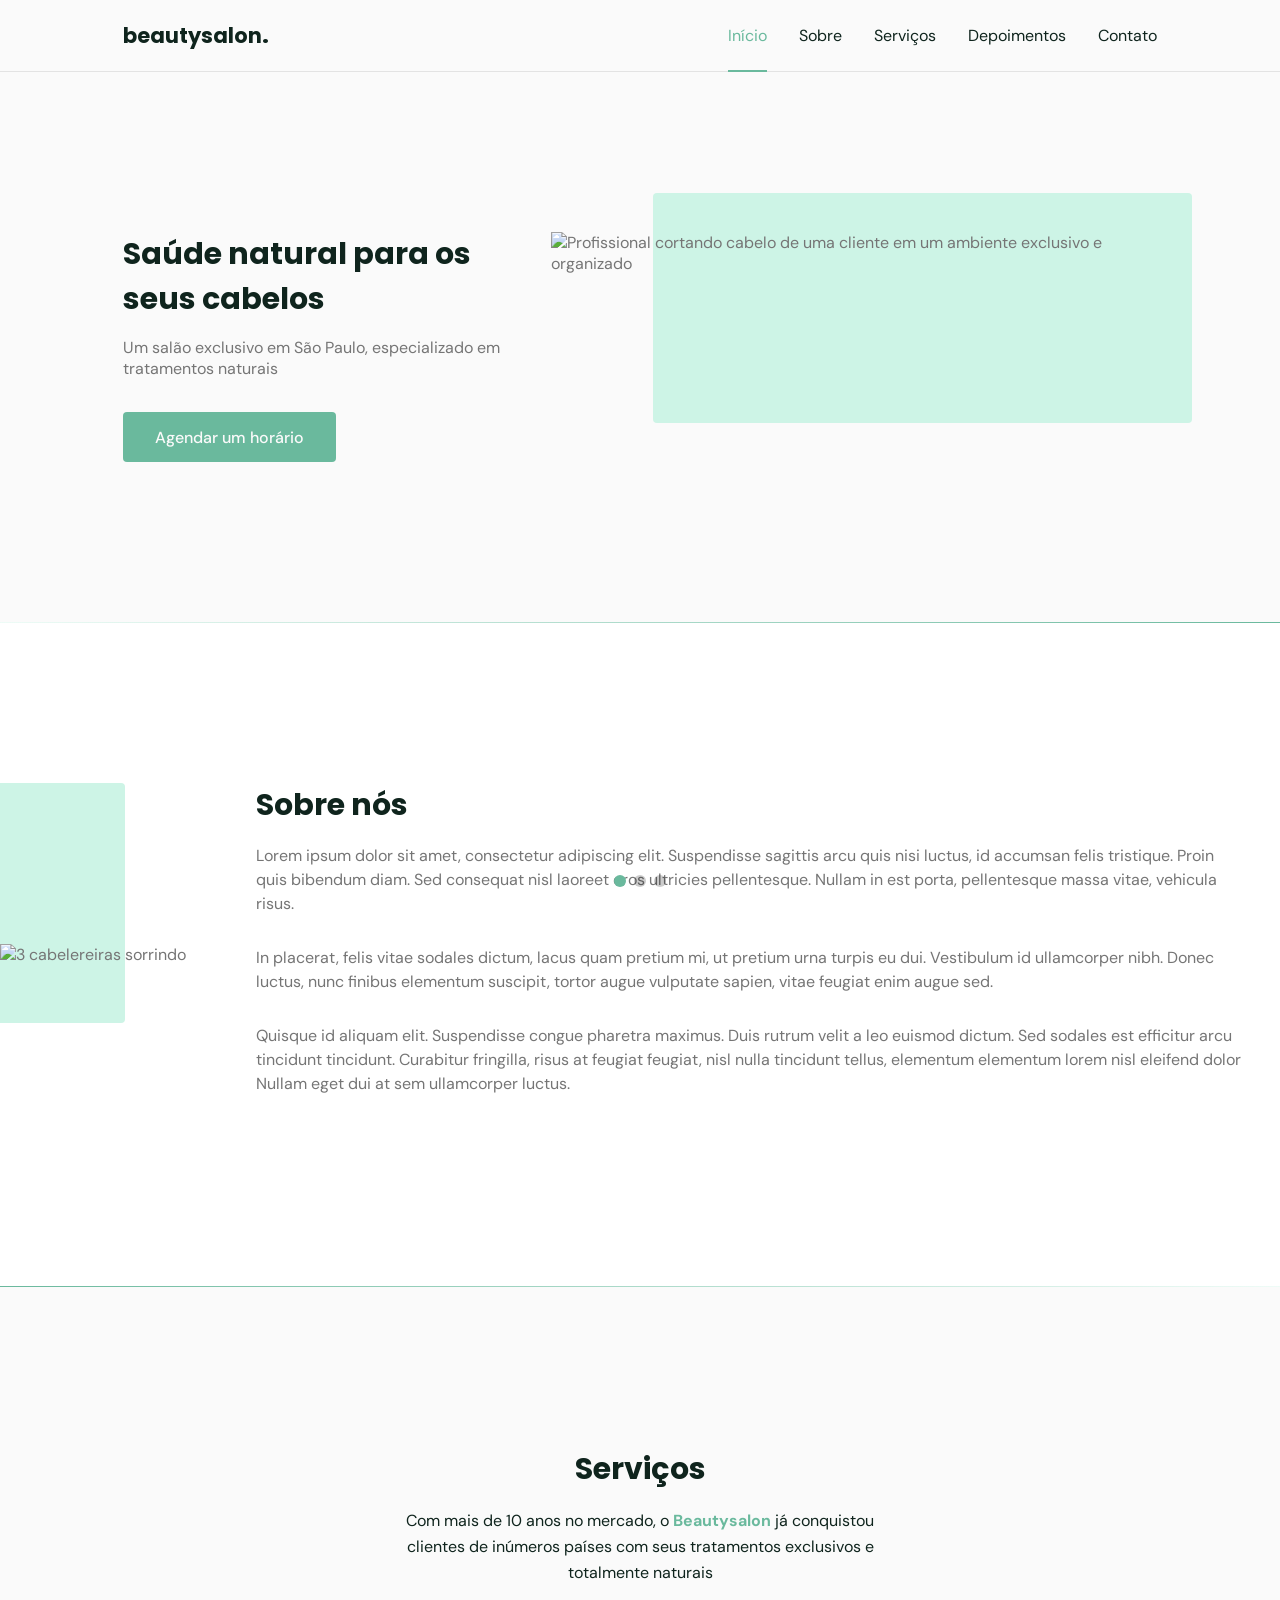
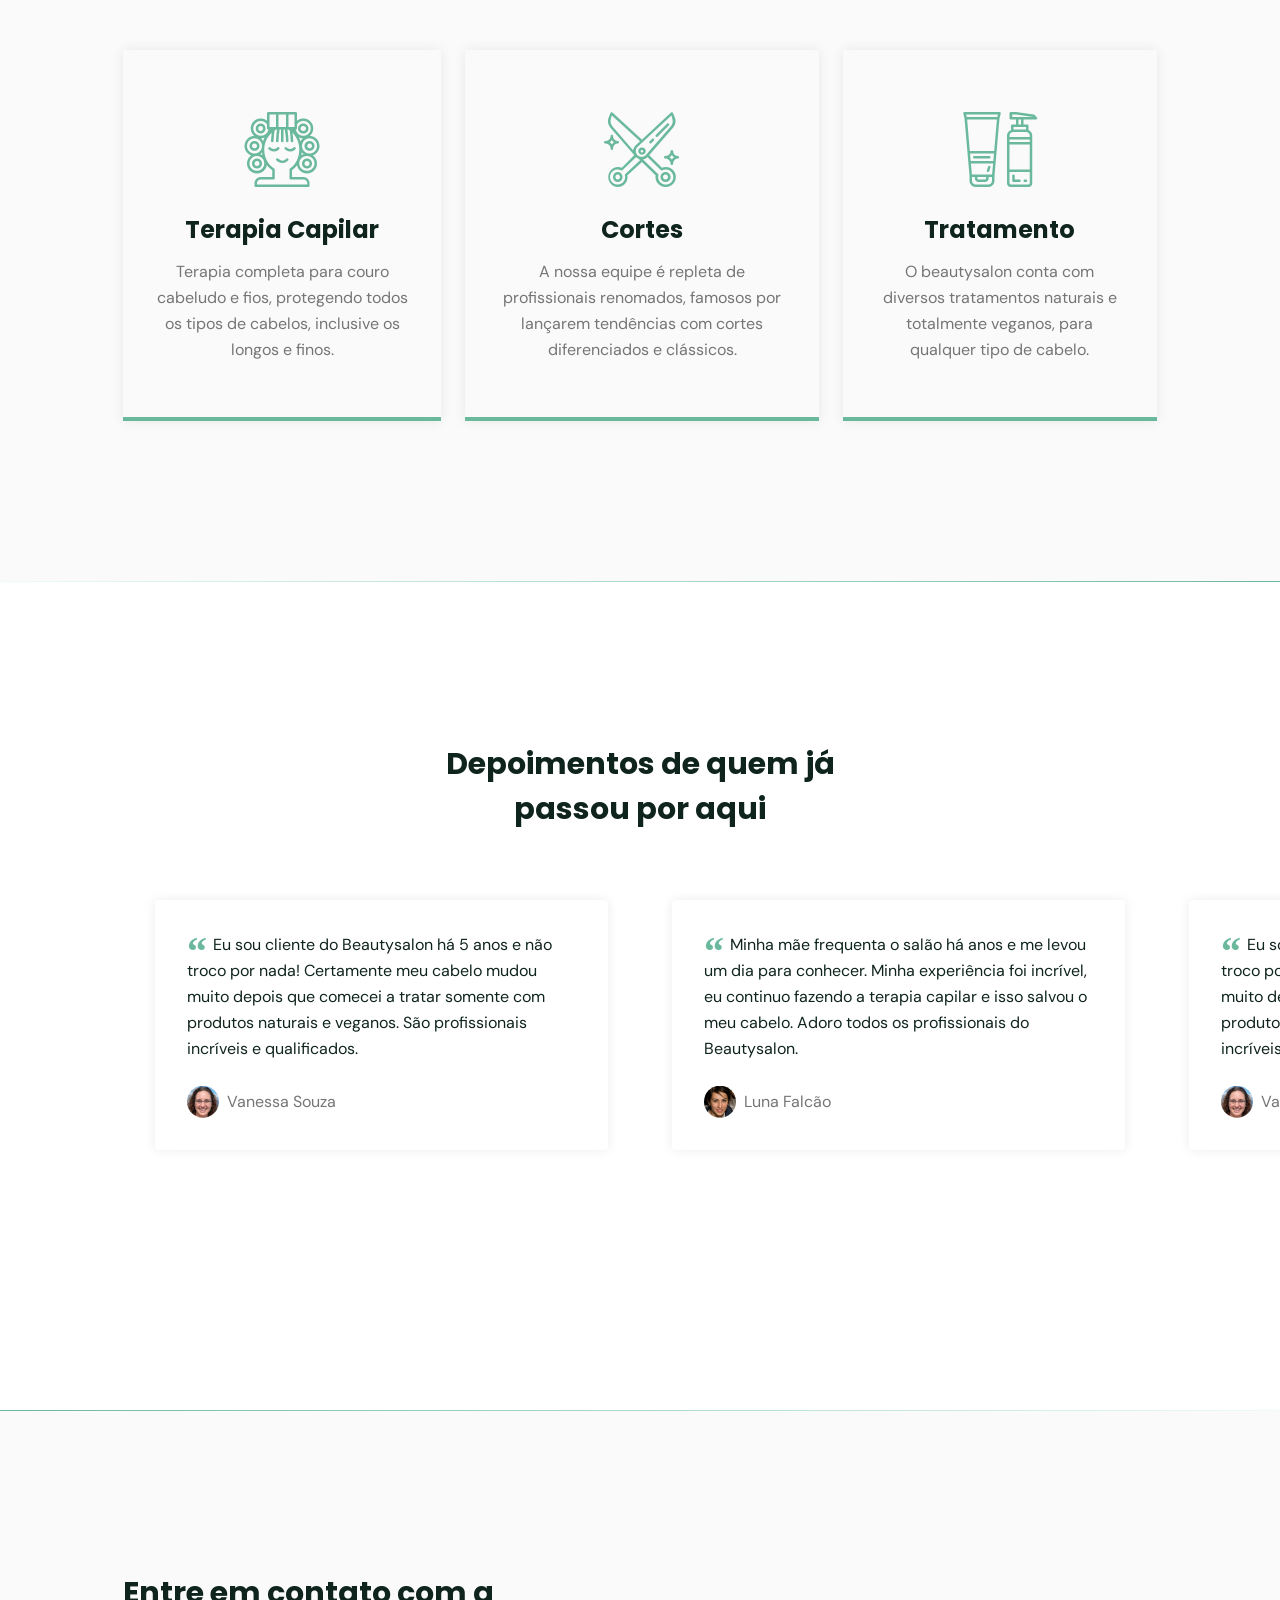
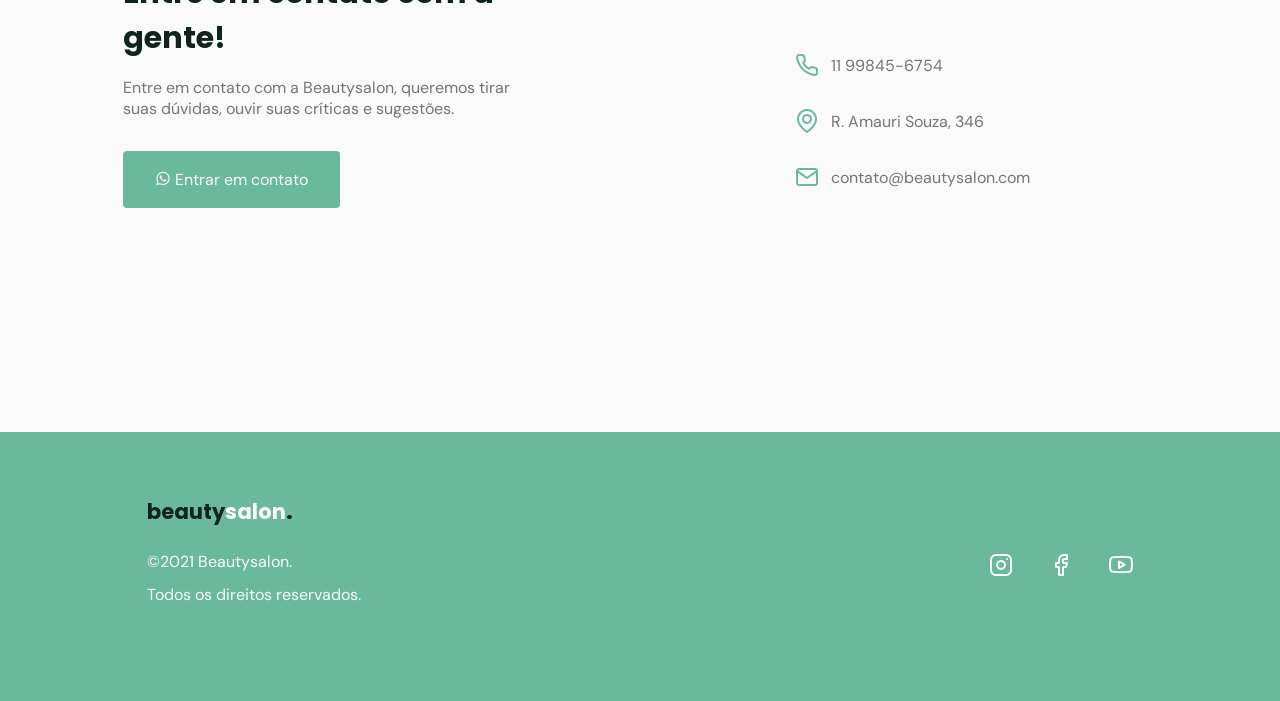
==== commit eb4e758c: "Everything done, project complete" ====
--- a/index.html
+++ b/index.html
@@ -47,8 +47,10 @@
                     </ul>
                 </div>
 
-                <div class="toggle icon-menu"></div>
-                <div class="toggle icon-close"></div>
+                <div class="header-icons">
+                    <div class="toggle icon-menu"></div>
+                    <div class="toggle icon-close"></div>
+                </div>
             </nav>
         </header>
 
@@ -56,8 +58,7 @@
             <section class="section" id="home">
                 <div class="container">
                     <div class="image">
-                        <img src="./assets/images/home-image.svg"
-                            alt="Profissional cortando cabelo de uma cliente em um ambiente exclusivo e organizado">
+                        <img src="https://images.unsplash.com/photo-1562322140-8baeececf3df?ixid=MnwxMjA3fDB8MHxzZWFyY2h8MXx8aGFpcmRyZXNzZXJ8ZW58MHx8MHx8&ixlib=rb-1.2.1&auto=format&fit=crop&w=500&q=60" alt="Profissional cortando cabelo de uma cliente em um ambiente exclusivo e organizado">
                     </div>
 
                     <div class="text">
@@ -73,7 +74,7 @@
             <section class="section" id="about">
                 <div class="container">
                     <div class="image">
-                        <img src="./assets/images/about-image.jpg" alt="3 cabelereiras sorrindo">
+                        <img src="https://images.unsplash.com/photo-1559599101-f09722fb4948?ixid=MnwxMjA3fDB8MHxzZWFyY2h8Mnx8aGFpcmRyZXNzZXJ8ZW58MHx8MHx8&ixlib=rb-1.2.1&auto=format&fit=crop&w=500&q=60" alt="3 cabelereiras sorrindo">
                     </div>
                     <div class="text">
                         <h2 class="title">Sobre nós</h2>
@@ -95,7 +96,7 @@
                     <header>
                         <h2 class="title">Serviços</h2>
 
-                        <p>Com mais de 10 anos no mercado, o <span>Beautysalon</span> já conquistou clientes de inúmeros países com seus tratamentos exclusivos e totalmente naturais</p>
+                        <p class="subtitle">Com mais de 10 anos no mercado, o <span>Beautysalon</span> já conquistou clientes de inúmeros países com seus tratamentos exclusivos e totalmente naturais</p>
                     </header>
 
                     <div class="cards">
@@ -103,7 +104,7 @@
                             <div class="icon-woman-hair icon"></div>
                             
                             <div class="text">
-                                <h3 class="subtitle">Terapia Capilar</h3>
+                                <h3 class="card-subtitle">Terapia Capilar</h3>
 
                                 <p>Terapia completa para couro cabeludo e fios, protegendo todos os tipos de cabelos, inclusive os longos e finos.</p>
                             </div>
@@ -113,7 +114,7 @@
                             <div class="icon-trim icon"></div>
                             
                             <div class="text">
-                                <h3 class="subtitle">Cortes</h3>
+                                <h3 class="card-subtitle">Cortes</h3>
 
                                 <p>A nossa equipe é repleta de profissionais renomados, famosos por lançarem tendências com cortes diferenciados e clássicos.</p>
                             </div>
@@ -123,7 +124,7 @@
                             <div class="icon-cosmetic icon"></div>
                             
                             <div class="text">
-                                <h3 class="subtitle">Tratamento</h3>
+                                <h3 class="card-subtitle">Tratamento</h3>
 
                                 <p>O beautysalon conta com diversos tratamentos naturais e totalmente veganos, para qualquer tipo de cabelo.</p>
                             </div>
@@ -135,7 +136,8 @@
 
             <div class="divider-1"></div>
 
-            <div class="section" id="testimonials">
+            <section class="section" id="testimonials">
+                <div class="container">
                     <header>
                         <h2 class="title">Depoimentos de quem já passou por aqui</h2>
                     </header>
@@ -204,24 +206,25 @@
 
                         <div class="swiper-pagination"></div>
                     </div>
-            </div>
+                </div>
+            </section>
 
             <div class="divider-2"></div>
 
-            <div class="section" id="contact">
+            <section class="section" id="contact">
                 <div class="container">
                     <header>
                         <h2 class="title">Entre em contato com a gente!</h2>
 
-                        <p>Entre em contato com a Beautysalon, queremos tirar suas dúvidas, ouvir suas críticas e sugestões.</p>    
-                    </header>
-
-                    <div class="links">
+                        <p>Entre em contato com a Beautysalon, queremos tirar suas dúvidas, ouvir suas críticas e sugestões.</p>   
+                        
                         <a class="button" href="https://api.whatsapp.com/send?phone=+5555997124648&text=Oi! Gostaria de agender um horário" target="blank">
                             <i class="icon-whatsapp"></i>
                             Entrar em contato
                         </a>
-
+                    </header>
+
+                    <div class="links">
                         <ul>
                             <li>
                                 <i class="icon-phone"></i>
@@ -241,32 +244,42 @@
                     </div>
 
                 </div>
-            </div>
+            </section>
         </main>
 
         <footer id="footer">
-            <a class="logo" href="/">beauty<span style="color: var(--background-1)">salon</span><span>.</span></a>
-
-            <div class="text">
-                <p>©2021 Beautysalon.</p>
-
-                <p>Todos os direitos reservados.</p>
-            </div>
-
-            <div class="links">
-                <a href="">
-                    <i class="icon-instagram"></i>
-                </a>
-
-                <a href="">
-                    <i class="icon-facebook"></i>
-                </a>
-
-                <a href="">
-                    <i class="icon-youtube"></i>
-                </a>
+            <div class="container">
+                <div class="text">
+                    <a class="logo" href="#home">beauty<span style="color: var(--background-1)">salon</span><span>.</span></a>
+
+                    <p>©2021 Beautysalon.</p>
+            
+                    <p>Todos os direitos reservados.</p>
+                </div>
+            
+                <div class="links">
+                    <a href="https://instagram.com" target="blank">
+                        <i class="icon-instagram"></i>
+                    </a>
+            
+                    <a href="https://facebook.com" target="blank">
+                        <i class="icon-facebook"></i>
+                    </a>
+            
+                    <a href="https://youtube.com" target="blank">
+                        <i class="icon-youtube"></i>
+                    </a>
+                </div>
             </div>
         </footer>
+        
+        <a class="back-to-top" href="#home">
+            <div class="outer-circle">
+                <div class="inner-circle">
+                    <i class="icon-arrow-up"></i>
+                </div>
+            </div>
+        </a>
     </div>
 </body>
 
--- a/assets/fonts/style.css
+++ b/assets/fonts/style.css
@@ -1,10 +1,10 @@
 @font-face {
   font-family: 'icomoon';
-  src:  url('fonts/icomoon.eot?1zfzpm');
-  src:  url('fonts/icomoon.eot?1zfzpm#iefix') format('embedded-opentype'),
-    url('fonts/icomoon.ttf?1zfzpm') format('truetype'),
-    url('fonts/icomoon.woff?1zfzpm') format('woff'),
-    url('fonts/icomoon.svg?1zfzpm#icomoon') format('svg');
+  src:  url('fonts/icomoon.eot?ovgtc');
+  src:  url('fonts/icomoon.eot?ovgtc#iefix') format('embedded-opentype'),
+    url('fonts/icomoon.ttf?ovgtc') format('truetype'),
+    url('fonts/icomoon.woff?ovgtc') format('woff'),
+    url('fonts/icomoon.svg?ovgtc#icomoon') format('svg');
   font-weight: normal;
   font-style: normal;
   font-display: block;
@@ -61,3 +61,6 @@
 .icon-youtube:before {
   content: "\e90b";
 }
+.icon-arrow-up:before {
+  content: "\e90c";
+}
--- a/styles/style.css
+++ b/styles/style.css
@@ -19,6 +19,14 @@
 
 ul {
     list-style: none;
+}
+
+input,
+textarea,
+button,
+select,
+a {
+  -webkit-tap-highlight-color: rgba(0,0,0,0);
 }
 
 /*===== VARIABLES =====*/
@@ -33,6 +41,8 @@
     --background-1: hsl(0, 0%, 98%);
     --background-2: hsl(0, 0%, 100%);
 
+    --title-font-size: 3rem;
+
     font-size: 62.5%;
 
 
@@ -60,13 +70,13 @@
 }
 
 .title {
-    font: 700 3rem Poppins, sans-serif;
+    font: 700 var(--title-font-size) Poppins, sans-serif;
     color: var(--dark);
     margin-bottom: 1.6rem;
     -webkit-font-smoothing: auto;
 }
 
-.subtitle {
+.card-subtitle {
     font: 700 2.4rem Poppins, sans-serif;
     color: var(--dark);
     margin-bottom: 1.2rem;
@@ -158,11 +168,17 @@
     visibility: hidden;
     opacity: 0;
     position: fixed;
-}
-
-nav .menu ul li a {
+    top: -20rem;
+}
+
+nav ul li a {
     transition: color 0.2s;
     position: relative;
+}
+
+nav ul li a.active,
+nav .menu ul li a:hover {
+    color: var(--primary-color);
 }
 
 nav ul li a::after {
@@ -172,19 +188,17 @@
     background: var(--primary-color);
 
     position: absolute;
-    bottom: -2.4rem;
+    bottom: -2.55rem;
     left: 0;
 
     transition: width 0.2s;
 }
 
+nav ul li a.active::after,
 nav ul li a:hover::after {
     width: 100%;
 }
 
-nav .menu ul li a:hover {
-    color: var(--primary-color);
-}
 
 nav.show .menu {
     visibility: visible;
@@ -257,7 +271,7 @@
 
 #home .image::before {
     content: '';
-    width: 100%;
+    width: 89%;
     height: 100%;
     background: var(--secondary-color);
     position: absolute;
@@ -313,7 +327,7 @@
 #about .image::before {
     content: '';
     width: 100%;
-    height: 100%;
+    height: 70%;
     background: var(--secondary-color);
     position: absolute;
     top: -8.4%;
@@ -334,8 +348,9 @@
 }
 
 #about .text p {
-    margin-bottom: 3.2rem;
-    line-height: 2.6rem;
+    margin-bottom: 3rem;
+    font: 400 1.6rem 'DM Sans', sans-serif;
+    line-height: 2.4rem;
 }
 
 /*===== SERVICES =====*/
@@ -480,13 +495,16 @@
 }
 
 #contact header{
+    margin-bottom: 6.4rem;
+}
+
+#contact header p {
     margin-bottom: 3.2rem;
 }
 
-#contact .links a {
+#contact header a {
     display: inline-block;
-    margin-bottom: 6.4rem;
-
+    
     padding: 1.8rem 3.2rem;
     background: var(--primary-color);
     border-radius: 0.4rem;
@@ -519,7 +537,7 @@
     background: var(--primary-color);
 }
 
-#footer a.logo {
+#footer .text a.logo {
     display: inline-block;
     margin-bottom: 2.4rem;
 }
@@ -529,18 +547,167 @@
     margin-bottom: 3.2rem;
 }
 
-#footer .text p:nth-child(1) {
+#footer .text p:nth-child(2) {
     margin-bottom: 1.2rem;
 }
 
 #footer .links a i {
     color: var(--background-1);
     font-size: 2.4rem; 
-}
+
+    display: inline-block;
+    transition: 0.2s;
+}
+
+#footer .links a i:hover {
+    transform: translateY(-0.8rem) scale(1.2);
+}
+
 
 #footer .links a:nth-child(1),
 #footer .links a:nth-child(2) {
     margin-right: 3.2rem;
 }
 
-/*===== SCROLLREVEAL =====*/+/*===== BACK-TO-TOP =====*/
+.back-to-top {
+    position: fixed;
+    right: 1.6rem;
+    bottom: 1.6rem;
+
+    line-height: 0;
+
+    visibility: hidden;
+    opacity: 0;
+
+    transition: 0.3s;
+    transform: translateY(100%);
+}
+
+.back-to-top.show {
+    transform: translateY(0);
+    visibility: visible;
+    opacity: 1;
+}
+
+.back-to-top .outer-circle {
+    background: var(--dark);
+    padding: 0.2rem;
+    clip-path: circle();
+}
+
+.back-to-top .inner-circle {
+    background: var(--secondary-color);
+    padding: 1rem;
+    clip-path: circle();
+}
+
+.back-to-top .inner-circle i {
+    color: var(--dark);
+}
+
+/*===== RESPONSIVE =====*/
+/* extra large devices: 1200px */
+@media (min-width: 1200px) {
+    .section {
+        padding: 16rem 0;
+    }
+
+    .container {
+        padding: 0 12.3rem;
+    }
+
+    nav .menu {
+        visibility: visible;
+        opacity: 1;
+        top: 0;
+        position: static;
+    }
+
+    nav .menu ul{
+        display: flex;
+        gap: 3.2rem;
+    }
+
+    nav .menu ul li a{
+        font: 400 1.6rem 'DM Sans', sans-serif;
+    }
+
+    #header .header-icons {
+        display: none;
+    }
+
+    /* HOME */
+    #home .container {
+        grid-auto-flow: column;
+        justify-content: space-between;
+        padding: 0 12.3rem;
+    }
+
+    #home .image {
+        order: 1;
+    }
+
+    #home .container .text {
+        order: 0;
+        text-align: left;
+        padding: 0;
+        max-width: 39.6rem;
+    }
+
+    #home .container .text .button{
+        height: 5rem;
+    }
+
+    /* ABOUI */
+    #about .container {
+        grid-auto-flow: column;
+        margin: 0 auto;
+    }
+
+    #about .container .image {
+        display: flex;
+        align-items: center;
+    }
+
+    #about .container .image::before {
+        top: 0;
+    }
+
+    /* SERVICES */
+    #services header {
+        max-width: 52.3rem;
+        text-align: center;
+        margin-left: auto;
+        margin-right: auto;
+    }
+
+    #services .cards {
+        display: flex;
+    }
+
+    /* TESTIMONIALS */
+    #testimonials header {
+        max-width: 48.1rem;
+        margin: auto;
+        text-align: center;
+    }
+
+    /* CONTACT */
+    #contact .container {
+        display: flex;
+        align-items: center;
+    }
+
+    #contact .container header {
+        max-width: 40.4rem;
+        margin-right: 26.8rem;
+    }
+
+    /* FOOTER */
+    #footer .container {
+        display: flex;
+        align-items: center;
+        justify-content: space-between;
+    }
+}
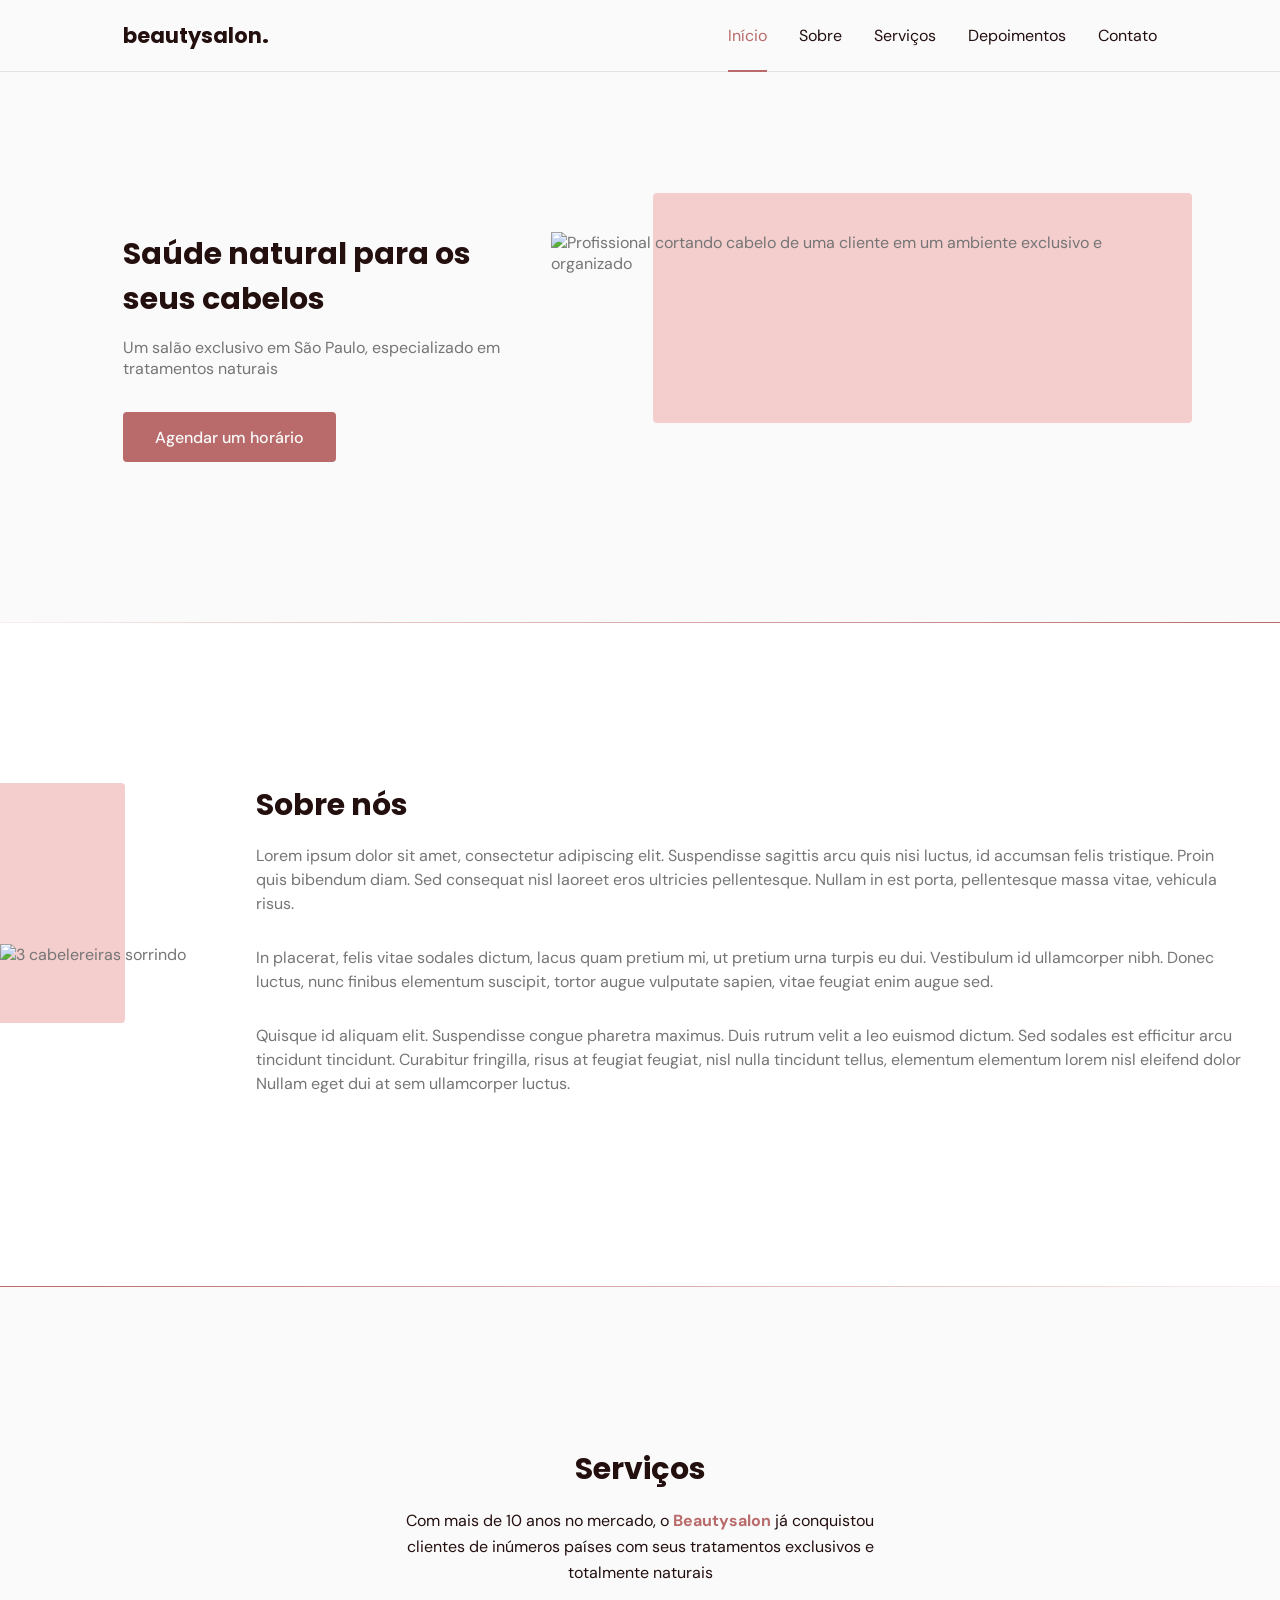
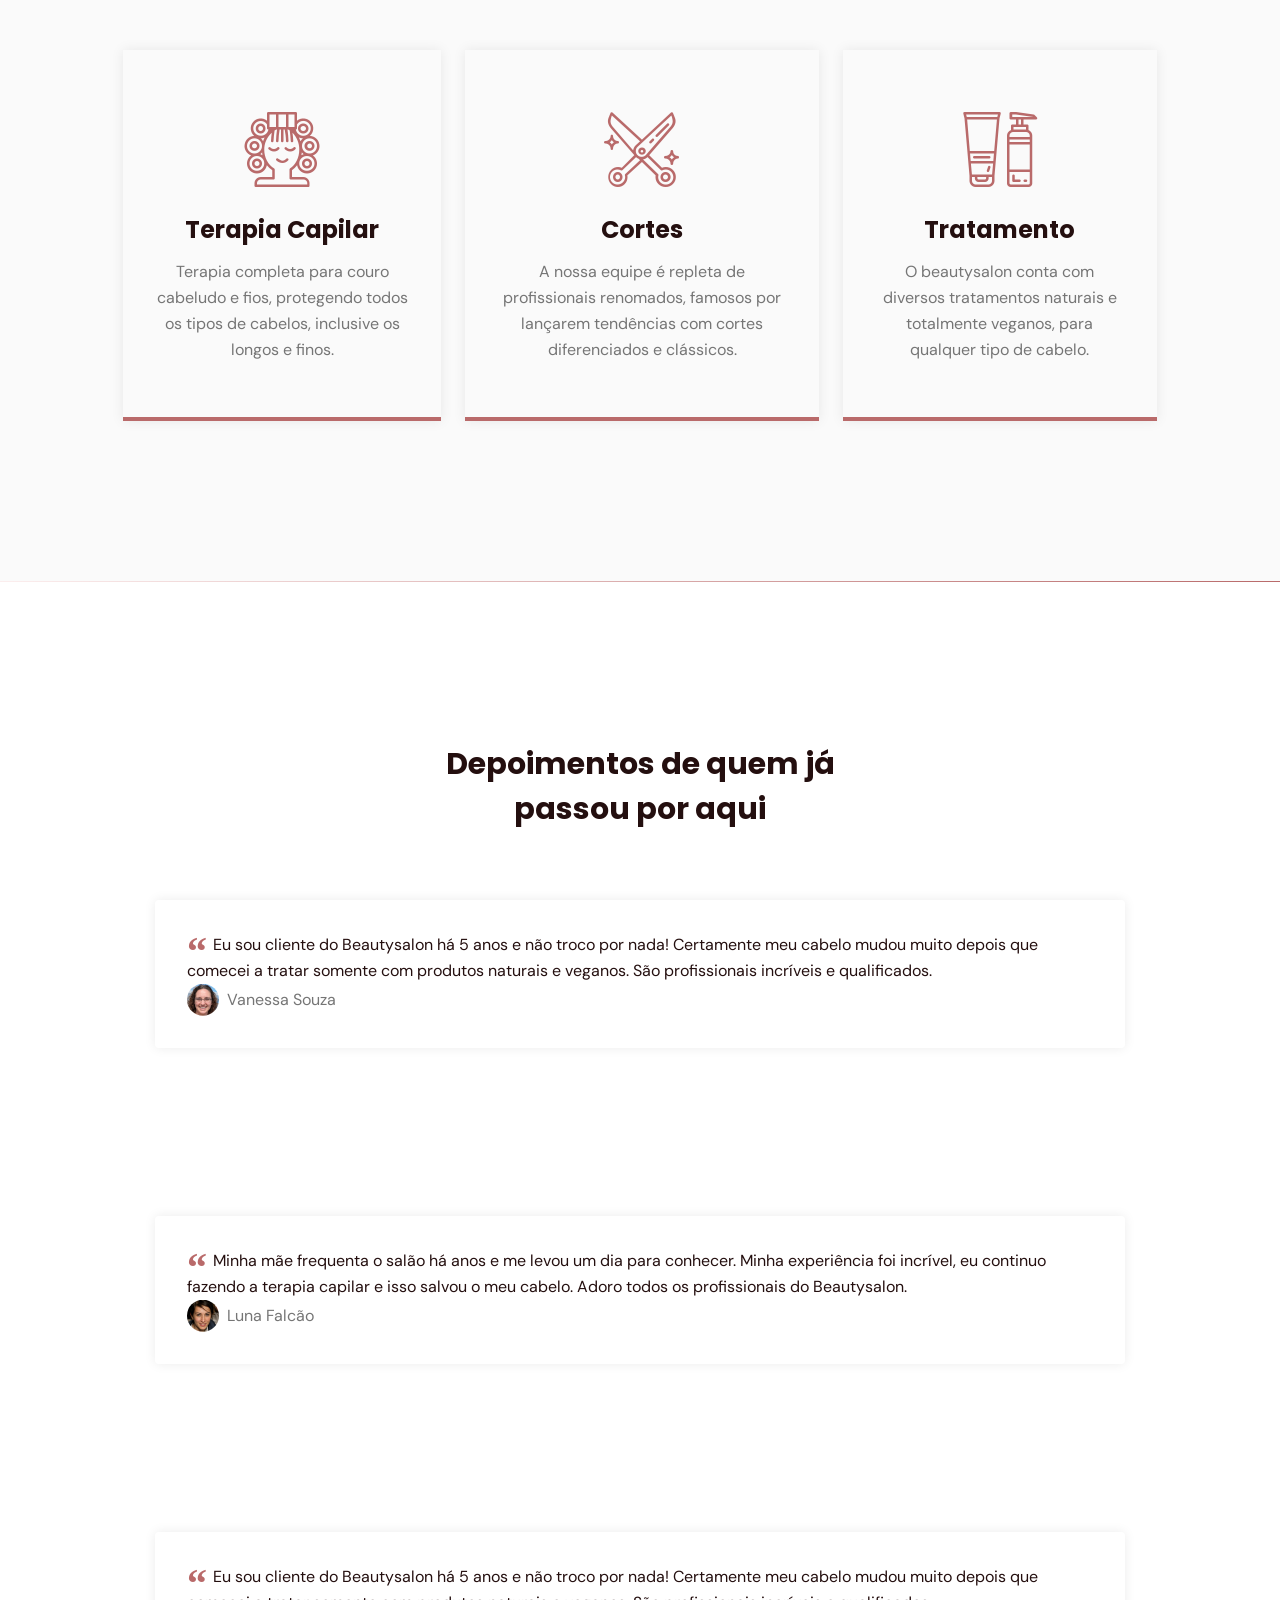
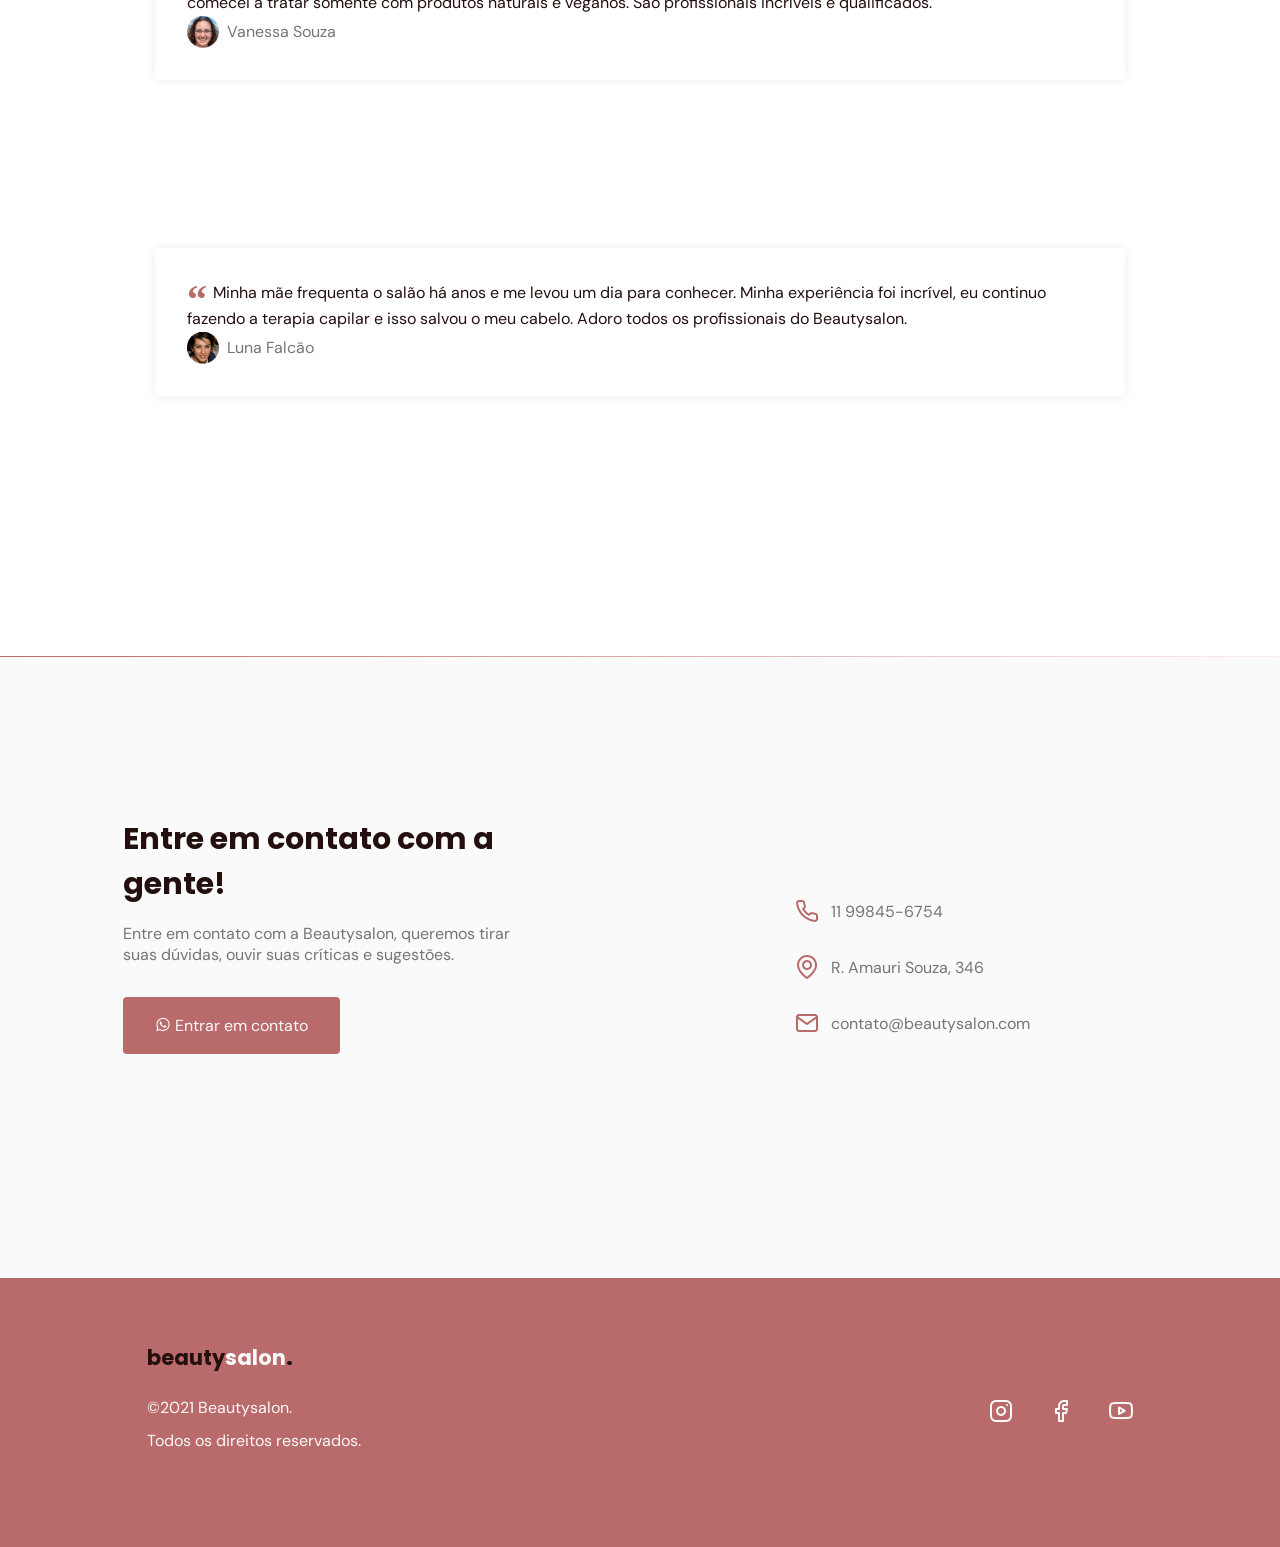
==== commit 8fb5ba92: "Corrigindo bug com swiperlib e overflow" ====
--- a/index.html
+++ b/index.html
@@ -18,8 +18,8 @@
     <link rel="stylesheet" href="./assets/fonts/style.css">
 
     <!-- SWIPER -->
-    <link rel="stylesheet" href="https://unpkg.com/swiper/swiper-bundle.min.css"/>
-    <script src="https://unpkg.com/swiper/swiper-bundle.min.js" defer></script>
+    <link rel="stylesheet" href="https://unpkg.com/swiper@7/swiper-bundle.min.css"/>
+    <script src="https://unpkg.com/swiper@7/swiper-bundle.min.js" defer></script>
 
     <!-- SCROLLREVEAL -->
     <script src="https://unpkg.com/scrollreveal" defer></script>
@@ -39,7 +39,7 @@
                 <a class="logo" href="/">beauty<span>salon</span><span>.</span></a>
                 <div class="menu">
                     <ul>
-                        <li><a class="title" href="#home">Início</a></li>
+                        <li><a class="title active" href="#home">Início</a></li>
                         <li><a class="title" href="#about">Sobre</a></li>
                         <li><a class="title" href="#services">Serviços</a></li>
                         <li><a class="title" href="#testimonials">Depoimentos</a></li>
@@ -64,7 +64,7 @@
                     <div class="text">
                         <h2 class="title">Saúde natural para os seus cabelos</h2>
                         <p>Um salão exclusivo em São Paulo, especializado em tratamentos naturais</p>
-                        <a class="button" href="/">Agendar um horário</a>
+                        <a class="button" href="https://api.whatsapp.com/send?phone=+5555997124648&text=Oi! Gostaria de agender um horário" target="blank">Agendar um horário</a>
                     </div>
                 </div>
             </section>
@@ -141,13 +141,17 @@
                     <header>
                         <h2 class="title">Depoimentos de quem já passou por aqui</h2>
                     </header>
-                    <div class="swiper-container">
+                    
+                    <div class="swiper">
                         <div class="carousel swiper-wrapper">
                             <div class="testimonial-wrapper swiper-slide">
                                 <blockquote>
                                     <div class="text">
-                                        <span>&ldquo;</span><p>
-                                            Eu sou cliente do Beautysalon há 5 anos e não troco por nada! Certamente meu cabelo mudou muito depois que comecei a tratar somente com produtos naturais e veganos. São profissionais incríveis e qualificados. 
+                                        <span>&ldquo;</span>
+                                        <p>
+                                            Eu sou cliente do Beautysalon há 5 anos e não troco por nada! Certamente meu cabelo mudou muito
+                                            depois que comecei a tratar somente com produtos naturais e veganos. São profissionais incríveis
+                                            e qualificados.
                                         </p>
                                     </div>
                                     <cite>
@@ -156,28 +160,33 @@
                                     </cite>
                                 </blockquote>
                             </div>
-
-                            <div class="testimonial-wrapper swiper-slide">
-                                <blockquote>
-                                    <div class="text">
-
-                                    <span>&ldquo;</span><p>
-                                            Minha mãe frequenta o salão há anos e me levou um dia para conhecer. Minha experiência foi incrível, eu continuo fazendo a terapia capilar e isso salvou o meu cabelo. Adoro todos os profissionais do Beautysalon. 
-                                        </p>
-                                    </div>
-
+                    
+                            <div class="testimonial-wrapper swiper-slide">
+                                <blockquote>
+                                    <div class="text">
+                                        <span>&ldquo;</span>
+                                        <p>
+                                            Minha mãe frequenta o salão há anos e me levou um dia para conhecer. Minha experiência foi
+                                            incrível, eu continuo fazendo a terapia capilar e isso salvou o meu cabelo. Adoro todos os
+                                            profissionais do Beautysalon.
+                                        </p>
+                                    </div>
+                    
                                     <cite>
                                         <img src="./assets/images/luna-falcao.png" alt="Foto de Luna Falcão">
                                         Luna Falcão
                                     </cite>
                                 </blockquote>
                             </div>
-
-                            <div class="testimonial-wrapper swiper-slide">
-                                <blockquote>
-                                    <div class="text">
-                                        <span>&ldquo;</span><p>
-                                            Eu sou cliente do Beautysalon há 5 anos e não troco por nada! Certamente meu cabelo mudou muito depois que comecei a tratar somente com produtos naturais e veganos. São profissionais incríveis e qualificados. 
+                    
+                            <div class="testimonial-wrapper swiper-slide">
+                                <blockquote>
+                                    <div class="text">
+                                        <span>&ldquo;</span>
+                                        <p>
+                                            Eu sou cliente do Beautysalon há 5 anos e não troco por nada! Certamente meu cabelo mudou muito
+                                            depois que comecei a tratar somente com produtos naturais e veganos. São profissionais incríveis
+                                            e qualificados.
                                         </p>
                                     </div>
                                     <cite>
@@ -186,16 +195,19 @@
                                     </cite>
                                 </blockquote>
                             </div>
-
-                            <div class="testimonial-wrapper swiper-slide">
-                                <blockquote>
-                                    <div class="text">
-
-                                    <span>&ldquo;</span><p>
-                                            Minha mãe frequenta o salão há anos e me levou um dia para conhecer. Minha experiência foi incrível, eu continuo fazendo a terapia capilar e isso salvou o meu cabelo. Adoro todos os profissionais do Beautysalon. 
-                                        </p>
-                                    </div>
-
+                    
+                            <div class="testimonial-wrapper swiper-slide">
+                                <blockquote>
+                                    <div class="text">
+                    
+                                        <span>&ldquo;</span>
+                                        <p>
+                                            Minha mãe frequenta o salão há anos e me levou um dia para conhecer. Minha experiência foi
+                                            incrível, eu continuo fazendo a terapia capilar e isso salvou o meu cabelo. Adoro todos os
+                                            profissionais do Beautysalon.
+                                        </p>
+                                    </div>
+                    
                                     <cite>
                                         <img src="./assets/images/luna-falcao.png" alt="Foto de Luna Falcão">
                                         Luna Falcão
--- a/styles/style.css
+++ b/styles/style.css
@@ -31,7 +31,7 @@
 
 /*===== VARIABLES =====*/
 :root {
-    --hue: 159;
+    --hue: 0;
 
     --dark: hsl(var(--hue), 41%, 10%);
     --gray: hsl(0, 0%, 46%, 1);
@@ -419,6 +419,7 @@
 /*===== SERVICES =====*/
 #testimonials {
     background: var(--background-2);
+    overflow: hidden;
 }
 
 #testimonials header {
@@ -430,10 +431,12 @@
 }
 
 #testimonials .carousel .testimonial-wrapper blockquote {
-    padding: 3.2rem;
+    padding: 3.2rem 3.2rem 6.4rem 3.2rem;
     box-shadow: 0 0 1.2rem rgba(0, 0, 0, 0.08);
     border-radius: 0.4rem;
     margin-bottom: 3.2rem;
+    height: 100%;
+    position: relative;
 }
 
 #testimonials .carousel .testimonial-wrapper .text {
@@ -465,6 +468,8 @@
 
     font: 400 1.6rem 'DM Sans', sans-serif;
     color: var(--gray);
+    position: absolute;
+    bottom: 3.2rem;
 }
 
 #testimonials .carousel .testimonial-wrapper cite img {
